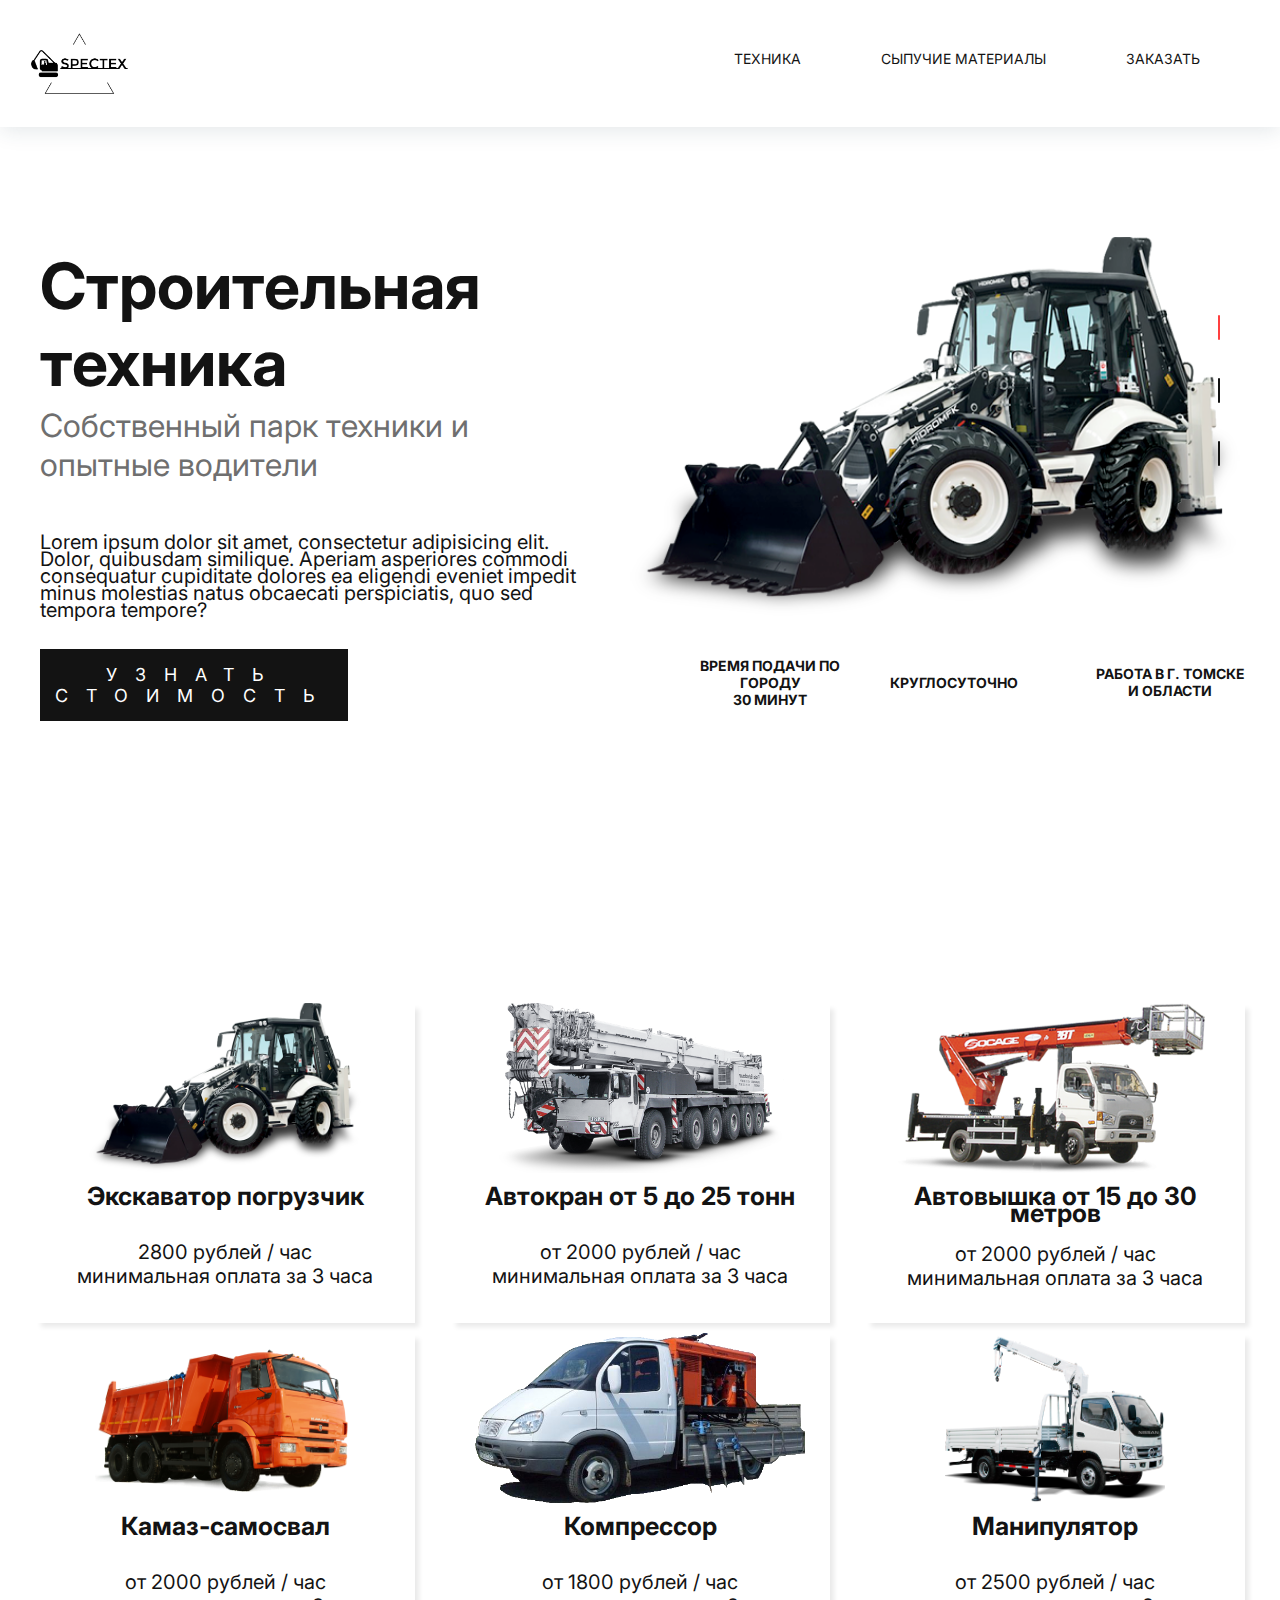
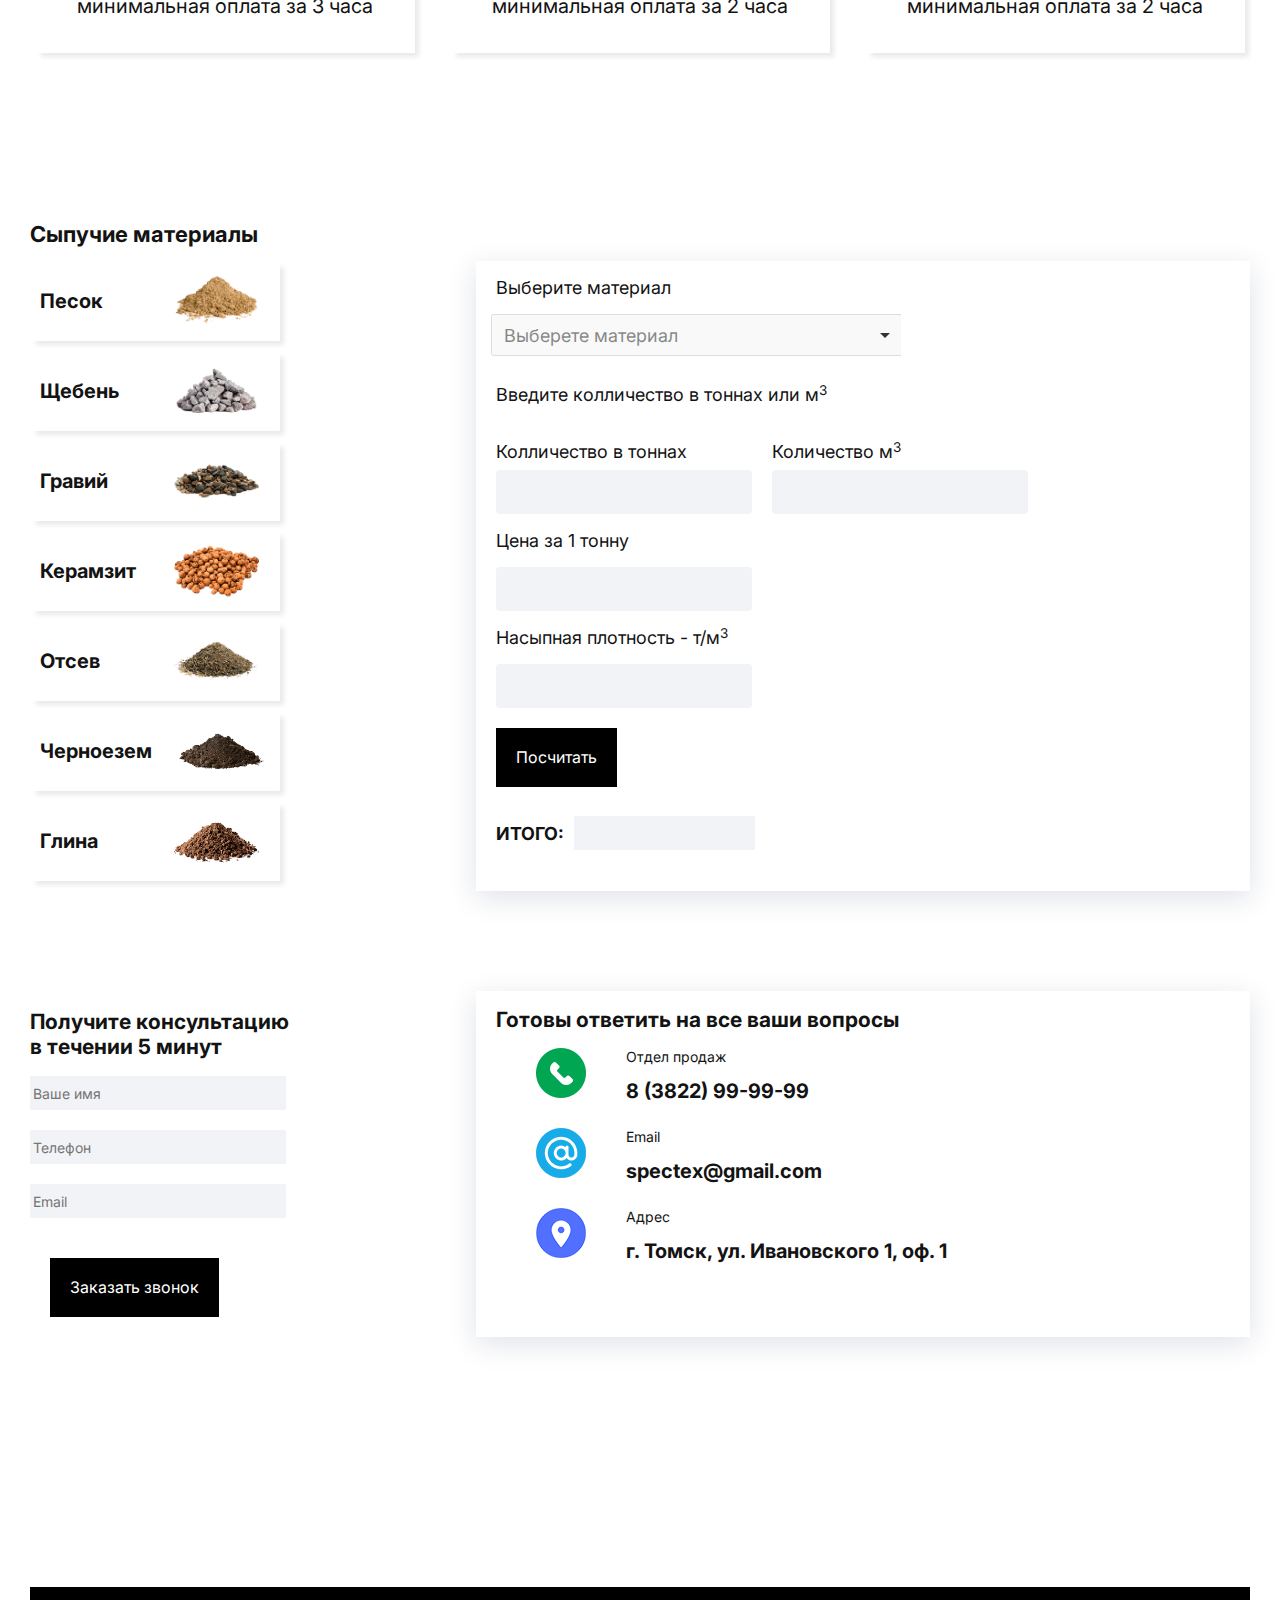
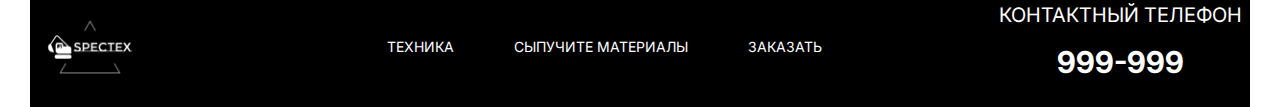
==== index.html @ 44b08c74 "commit" ====
<!doctype html>
<html lang="en">
<head>
    <meta charset="UTF-8">
    <meta name="viewport"
          content="width=device-width, user-scalable=no, initial-scale=1.0, maximum-scale=1.0, minimum-scale=1.0">
    <meta http-equiv="X-UA-Compatible" content="ie=edge">
    <link rel="stylesheet" href="css/normalize.css">
    <link rel="preconnect" href="https://fonts.googleapis.com">
    <link rel="preconnect" href="https://fonts.gstatic.com" crossorigin>
    <link href="https://fonts.googleapis.com/css2?family=Inter:wght@200;300;400;700&display=swap" rel="stylesheet">
    <link rel="stylesheet" href="css/slick.css">
    <link rel="stylesheet" href="css/choices.min.css">
    <link rel="stylesheet" href="css/style.css">
    <title>Document</title>
</head>
<body>
<div class="wrapper">


<header class="header open">
    <div class="container">
        <div class="header__inner">
            <a class="header__logo" href="#">
                    <img class="header__logo_top" src="img/logo-black-1.png">
            </a>
            <button class="header__burger-btn">
                <span></span><span></span><span></span>
            </button>
            <nav class="header__menu">
                <ul class="menu__list">
                    <li class="menu__item"><a class="menu__link" href="#machinery">Техника</a></li>
                    <li class="menu__item"><a class="menu__link" href="#materials">Сыпучие материалы</a></li>
                    <li class="menu__item"><a class="menu__link" href="#order">Заказать</a></li>
                </ul>
            </nav>
        </div>
    </div>
</header>

<section class="discription">
    <div class="container">
        <div class="discription__inner">
            <div class="discription__collum">
                <h1 class="discription__title">Строительная техника</h1>
                <h3 class="discription__subtitle">Собственный парк техники и опытные водители</h3>
                <div class="discription__text">Lorem ipsum dolor sit amet, consectetur adipisicing elit. Dolor, quibusdam similique. Aperiam asperiores commodi consequatur cupiditate dolores ea eligendi eveniet impedit
                    minus molestias natus obcaecati perspiciatis, quo sed tempora tempore?</div>
                <a class="discription__link" href="#machinery" >Узнать <br> стоимость</a>
            </div>
            <div class="discription__collum discription__colum-slider">
                <div class="discription__slider">
                    <img class="discription__slider__item" src="img/pogruzchik.png" alt="#" >
                    <img class="discription__slider__item" src="img/vbIshka.png" alt="#" >
                    <img class="discription__slider__item" src="img/kran.png" alt="#" >
                </div>
                <ul class="discription__list">
                    <li class="discription__list-item">
                        Время подачи по городу <br> 30 минут
                    </li>
                    <li class="discription__list-item">
                        Круглосуточно
                    </li>
                    <li class="discription__list-item">
                        Работа в г. Томске и области
                    </li>
                </ul>
            </div>
        </div>
    </div>
</section>

<section class="machinery" id="machinery">
    <div class="container">
        <div class="container__flexbox">
            <div class="machinery__inner">
                <div class="machinery__img-flexbox">
                    <img class="machinery__img" src="img/pogruzchik.png" alt="#">
                </div>
                <div class="machinery__list">
                    <div class="machinery__item">
                        <h4 class="machinery__item-title">
                            Экскаватор погрузчик
                        </h4>
                        <div class="machinery__item-flexbox">
                            <p class="machinery__item-text">
                                2800 рублей / час <br> минимальная оплата за 3 часа
                            </p>
                        </div>
                    </div>
                </div>
            </div>
            <div class="machinery__inner">
                <div class="machinery__img-flexbox">
                    <img class="machinery__img" src="img/kran.png" alt="#">
                </div>
                <div class="machinery__list">
                    <div class="machinery__item">
                        <h4 class="machinery__item-title">
                            Автокран от 5 до 25 тонн
                        </h4>
                        <div class="machinery__item-flexbox">
                            <p class="machinery__item-text">
                                от 2000 рублей / час <br> минимальная оплата за 3 часа
                            </p>
                        </div>
                    </div>
                </div>
            </div>
            <div class="machinery__inner">
                <div class="machinery__img-flexbox">
                    <img class="machinery__img" src="img/vbIshka.png" alt="#">
                </div>
                <div class="machinery__list">
                    <div class="machinery__item">
                        <h4 class="machinery__item-title">
                            Автовышка от 15 до 30 метров
                        </h4>
                            <p class="machinery__item-text">
                                от 2000 рублей / час <br> минимальная оплата за 3 часа
                            </p>
                    </div>
                </div>
            </div>
            <div class="machinery__inner">
                <div class="machinery__img-flexbox">
                    <img class="machinery__img" src="img/kamaz.png" alt="#">
                </div>
                <div class="machinery__list">
                    <div class="machinery__item">
                        <h4 class="machinery__item-title">
                            Камаз-самосвал
                        </h4>
                        <div class="machinery__item-flexbox">
                        <p class="machinery__item-text">
                            от 2000 рублей / час <br> минимальная оплата за 3 часа
                        </p>
                        </div>
                    </div>
                </div>
            </div>
            <div class="machinery__inner">
                <div class="machinery__img-flexbox">
                    <img class="machinery__img" src="img/kompressor1.png" alt="#">
                </div>
                <div class="machinery__list">
                    <div class="machinery__item">
                        <h4 class="machinery__item-title">
                            Компрессор
                        </h4>
                        <div class="machinery__item-flexbox">
                            <p class="machinery__item-text">
                                от 1800 рублей / час <br> минимальная оплата за 2 часа
                            </p>
                        </div>
                    </div>
                </div>
            </div>
            <div class="machinery__inner">
                <div class="machinery__img-flexbox">
                    <img class="machinery__img" src="img/manipulator.png" alt="#">
                </div>
                <div class="machinery__list">
                    <div class="machinery__item">
                        <h4 class="machinery__item-title">
                            Манипулятор
                        </h4>
                        <div class="machinery__item-flexbox">
                            <p class="machinery__item-text">
                                от 2500 рублей / час <br> минимальная оплата за 2 часа
                            </p>
                        </div>
                    </div>
                </div>
            </div>
        </div>
    </div>
</section>

<section class="materials" id="materials">
    <div class="container">
        <h2 class="materials__header">
            Сыпучие материалы
        </h2>
        <div class="materials__flexbox">
            <div class="materials__flexbox-left">
                <div class="materials__inner">
                    <h5 class="materials__title">
                        <span>Песок</span>
                    </h5>
                    <div class="materials__img-flexbox">
                        <img class="materials__img" src="img/pesok-min.png" alt="#">
                    </div>
                </div>
                <div class="materials__inner">
                    <h5 class="materials__title">
                        <span>Щебень</span>
                    </h5>
                    <div class="materials__img-flexbox">
                        <img class="materials__img" src="img/shheben-min.png" alt="#">
                    </div>
                </div>
                <div class="materials__inner">
                    <h5 class="materials__title">
                        <span>Гравий</span>
                    </h5>
                    <div class="materials__img-flexbox">
                        <img class="materials__img" src="img/gravij-min.png" alt="#">
                    </div>
                </div>
                <div class="materials__inner">
                    <h5 class="materials__title">
                        <span>Керамзит</span>
                    </h5>
                    <div class="materials__img-flexbox">
                        <img class="materials__img" src="img/keramzit-min.png" alt="#">
                    </div>
                </div>
                <div class="materials__inner">
                    <h5 class="materials__title">
                        <span>Отсев</span>
                    </h5>
                    <div class="materials__img-flexbox">
                        <img class="materials__img" src="img/otsev-min.png" alt="#">
                    </div>
                </div>
                <div class="materials__inner">
                    <h5 class="materials__title">
                        <span>Черноезем</span>
                    </h5>
                    <div class="materials__img-flexbox">
                        <img class="materials__img" src="img/plodorodnyij-grunt-(chernozem)-00-min.png" alt="#">
                    </div>
                </div>
                <div class="materials__inner">
                    <h5 class="materials__title">
                        <span>Глина</span>
                    </h5>
                    <div class="materials__img-flexbox">
                        <img class="materials__img" src="img/glina-stroitelnaya-00-min.png" alt="#">
                    </div>
                </div>
            </div>

            <div class="materials__flexbox-right">
                <form id="calculator" action="" method="get">
                    <div class="materials-name">
                        <p>Выберите материал</p>
                        <select class="select__default" name="material" id="material_id">
                            <option id="defaultOption" value="" disabled selected hidden >Выберете материал</option>
                            <optgroup label="Песок">
                                <option value="sand_1">Песок карьерный сухой строительный</option>
                                <option value="sand_2">Песок мытый строительный</option>
                                <option value="sand_3">Песок крупный речной строительный</option>
                            </optgroup>
                            <optgroup label="Щебень">
                                <option value="rubble_1">Щебень гравийный фр 5-20мм</option>
                                <option value="rubble_2">Щебень гравийный фр 20-40мм</option>
                                <option value="rubble_3">Щебень горных пород фр 5-20мм</option>
                                <option value="rubble_4">Щебень горных пород фр 20-40мм</option>
                                <option value="rubble_5">Щебень горных пород фр 40-70мм</option>
                                <option value="rubble_6">Щебень песчаник</option>
                            </optgroup>
                            <optgroup label="Песчано-гравийная смесь">
                                <option value="gravel_1">Песчано-гравийная смесь (ПГС, ГПС)</option>
                                <option value="gravel_2">Гравий</option>
                            </optgroup>
                            <optgroup label="Керамзит">
                                <option value="expanded_clay_1">Керамзит фр 5-10мм</option>
                                <option value="expanded_clay_2">Керамзит фр 10-20мм</option>
                                <option value="expanded_clay_3">Керамзит фр 20-40мм</option>
                            </optgroup>
                            <optgroup label="Отсев">
                                <option value="screening_gravel_1">Отсев гравийный</option>
                                <option value="screening_gravel_2">Отсев дробления горных пород</option>
                            </optgroup>
                            <optgroup label="Черноезем">
                                <option value="black_soil_1">Чернозем</option>
                                <option value="black_soil_2">Чернозем просеяный фр 0-10мм</option>
                                <option value="black_soil_3">Чернозем просеяный фр 0-20мм</option>
                            </optgroup>
                            <optgroup label="Глина">
                                <option value="clay">Глина</option>
                            </optgroup>
                        </select>
                    </div>
                    <div class="quantity">
                        <p>Введите колличество в тоннах или м<sup>3</sup></p>
                        <div class="measurement_method">
                            <div>
                                <p>Колличество в тоннах</p>
                                <input class="quantity-value" id="tons" step="0.01" type="number" oninput="volumeChange()">
                            </div>
                            <div>
                                <p>Количество м<sup>3</sup></p>
                                <input class="quantity-value" id="value" step="0.01" type="number" oninput="tonsChange()">
                            </div>
                        </div>
                    </div>
                    <div class="characteristic">
                        <p>Цена за 1 тонну</p>
                        <input class="prise" id="prises" type="number" disabled>
                        <p>Насыпная плотность - т/м<sup>3</sup></p>
                        <input class="density" id="density" type="number" disabled>
                    </div>

                    <button class="js-btn-result" type="submit">Посчитать</button>
                    <div class="output">
                        <p>Итого:</p>
                        <input class="js-output" type="number" disabled>
                    </div>
                </form>
            </div>
        </div>
    </div>
</section>

<section class="order" id="order">
    <div class="container">
        <div class="materials__flexbox">
            <div class="materials__flexbox-left">
                <h2>Получите консультацию <br> в течении 5 минут</h2>
                <form onsubmit="return false">
                    <div class="form-item">
                        <input class="form-item-input" type="text" name="name" placeholder="Ваше имя" required>
                    </div>
                    <div class="form-item">
                        <input class="form-item-input" type="text" name="phone" placeholder="Телефон" required>
                    </div>
                    <div class="form-item">
                        <input class="form-item-input" type="text" name="email" placeholder="Email" required>
                    </div>
                    <button class="send__btn">Заказать звонок</button>
                </form>
            </div>
            <div class="materials__flexbox-right">
                <div class="content">
                    <h2 class="materials__flexbox-header">Готовы ответить на все ваши вопросы</h2>
                    <ul>
                        <li>
                            <img src="img/contacts-1.png" alt="#">
                            <div class="text">
                                <span>Отдел продаж</span>
                                <p>
                                    <a class="phone" href="#">8 (3822) 99-99-99</a>
                                </p>
                            </div>
                        </li>
                        <li>
                            <img src="img/contacts-2.png" alt="#">
                            <div class="text">
                                <span>Email</span>
                                <p>
                                    <a class="email" href="#">spectex@gmail.com</a>
                                </p>
                            </div>
                        </li>
                        <li>
                            <img src="img/contacts-3.png" alt="#">
                            <div class="text">
                                <span>Адрес</span>
                                <p>
                                    <a class="addres" href="#">г. Томск, ул. Ивановского 1, оф. 1</a>
                                </p>
                            </div>
                        </li>
                    </ul>
                </div>
            </div>
        </div>

    </div>
</section>

<footer class="footer">
    <div class="container">
        <div class="footer__inner">
            <img class="footer__img" src="img/logo-color.png">
            <nav class="footer__menu">
                <a class="footer__menu-item" href="#">Техника</a>
                <a class="footer__menu-item" href="#">Сыпучите материалы</a>
                <a class="footer__menu-item" href="#">Заказать</a>
            </nav>
            <div class="footer__phone">
                <p>Контактный телефон</p>
                <p class="footer__phone-number">999-999</p>
            </div>
        </div>
    </div>
</footer>

<script src="https://ajax.googleapis.com/ajax/libs/jquery/3.6.4/jquery.min.js"></script>
<script src="js/slick.min.js"></script>
<script src="js/choices.min.js"></script>
<script src="js/select-costomer.js"></script>
<script src="js/main.js"></script>
<script src="js/calculator.js"></script>
<script src="js/sendForm.js"></script>
<script src="https://smtpjs.com/v3/smtp.js"></script>

</div>
</body>
</html>
---- css/choices.min.css ----
.choices{position:relative;overflow:hidden;margin-bottom:24px;font-size:16px}.choices:focus{outline:0}.choices:last-child{margin-bottom:0}.choices.is-open{overflow:visible}.choices.is-disabled .choices__inner,.choices.is-disabled .choices__input{background-color:#eaeaea;cursor:not-allowed;-webkit-user-select:none;user-select:none}.choices.is-disabled .choices__item{cursor:not-allowed}.choices [hidden]{display:none!important}.choices[data-type*=select-one]{cursor:pointer}.choices[data-type*=select-one] .choices__inner{padding-bottom:7.5px}.choices[data-type*=select-one] .choices__input{display:block;width:100%;padding:10px;border-bottom:1px solid #ddd;background-color:#fff;margin:0}.choices[data-type*=select-one] .choices__button{background-image:url([data-uri]);padding:0;background-size:8px;position:absolute;top:50%;right:0;margin-top:-10px;margin-right:25px;height:20px;width:20px;border-radius:10em;opacity:.25}.choices[data-type*=select-one] .choices__button:focus,.choices[data-type*=select-one] .choices__button:hover{opacity:1}.choices[data-type*=select-one] .choices__button:focus{box-shadow:0 0 0 2px #00bcd4}.choices[data-type*=select-one] .choices__item[data-value=""] .choices__button{display:none}.choices[data-type*=select-one]::after{content:"";height:0;width:0;border-style:solid;border-color:#333 transparent transparent;border-width:5px;position:absolute;right:11.5px;top:50%;margin-top:-2.5px;pointer-events:none}.choices[data-type*=select-one].is-open::after{border-color:transparent transparent #333;margin-top:-7.5px}.choices[data-type*=select-one][dir=rtl]::after{left:11.5px;right:auto}.choices[data-type*=select-one][dir=rtl] .choices__button{right:auto;left:0;margin-left:25px;margin-right:0}.choices[data-type*=select-multiple] .choices__inner,.choices[data-type*=text] .choices__inner{cursor:text}.choices[data-type*=select-multiple] .choices__button,.choices[data-type*=text] .choices__button{position:relative;display:inline-block;margin:0-4px 0 8px;padding-left:16px;border-left:1px solid #008fa1;background-image:url([data-uri]);background-size:8px;width:8px;line-height:1;opacity:.75;border-radius:0}.choices[data-type*=select-multiple] .choices__button:focus,.choices[data-type*=select-multiple] .choices__button:hover,.choices[data-type*=text] .choices__button:focus,.choices[data-type*=text] .choices__button:hover{opacity:1}.choices__inner{display:inline-block;vertical-align:top;width:100%;background-color:#f9f9f9;padding:7.5px 7.5px 3.75px;border:1px solid #ddd;border-radius:2.5px;font-size:14px;min-height:44px;overflow:hidden}.is-focused .choices__inner,.is-open .choices__inner{border-color:#b7b7b7}.is-open .choices__inner{border-radius:2.5px 2.5px 0 0}.is-flipped.is-open .choices__inner{border-radius:0 0 2.5px 2.5px}.choices__list{margin:0;padding-left:0;list-style:none}.choices__list--single{display:inline-block;padding:4px 16px 4px 4px;width:100%}[dir=rtl] .choices__list--single{padding-right:4px;padding-left:16px}.choices__list--single .choices__item{width:100%}.choices__list--multiple{display:inline}.choices__list--multiple .choices__item{display:inline-block;vertical-align:middle;border-radius:20px;padding:4px 10px;font-size:12px;font-weight:500;margin-right:3.75px;margin-bottom:3.75px;background-color:#00bcd4;border:1px solid #00a5bb;color:#fff;word-break:break-all;box-sizing:border-box}.choices__list--multiple .choices__item[data-deletable]{padding-right:5px}[dir=rtl] .choices__list--multiple .choices__item{margin-right:0;margin-left:3.75px}.choices__list--multiple .choices__item.is-highlighted{background-color:#00a5bb;border:1px solid #008fa1}.is-disabled .choices__list--multiple .choices__item{background-color:#aaa;border:1px solid #919191}.choices__list--dropdown,.choices__list[aria-expanded]{visibility:hidden;z-index:1;position:absolute;width:100%;background-color:#fff;border:1px solid #ddd;top:100%;margin-top:-1px;border-bottom-left-radius:2.5px;border-bottom-right-radius:2.5px;overflow:hidden;word-break:break-all;will-change:visibility}.is-active.choices__list--dropdown,.is-active.choices__list[aria-expanded]{visibility:visible}.is-open .choices__list--dropdown,.is-open .choices__list[aria-expanded]{border-color:#b7b7b7}.is-flipped .choices__list--dropdown,.is-flipped .choices__list[aria-expanded]{top:auto;bottom:100%;margin-top:0;margin-bottom:-1px;border-radius:.25rem .25rem 0 0}.choices__list--dropdown .choices__list,.choices__list[aria-expanded] .choices__list{position:relative;max-height:300px;overflow:auto;-webkit-overflow-scrolling:touch;will-change:scroll-position}.choices__list--dropdown .choices__item,.choices__list[aria-expanded] .choices__item{position:relative;padding:10px;font-size:14px}[dir=rtl] .choices__list--dropdown .choices__item,[dir=rtl] .choices__list[aria-expanded] .choices__item{text-align:right}@media (min-width:640px){.choices__list--dropdown .choices__item--selectable,.choices__list[aria-expanded] .choices__item--selectable{padding-right:100px}.choices__list--dropdown .choices__item--selectable::after,.choices__list[aria-expanded] .choices__item--selectable::after{content:attr(data-select-text);font-size:12px;opacity:0;position:absolute;right:10px;top:50%;transform:translateY(-50%)}[dir=rtl] .choices__list--dropdown .choices__item--selectable,[dir=rtl] .choices__list[aria-expanded] .choices__item--selectable{text-align:right;padding-left:100px;padding-right:10px}[dir=rtl] .choices__list--dropdown .choices__item--selectable::after,[dir=rtl] .choices__list[aria-expanded] .choices__item--selectable::after{right:auto;left:10px}}.choices__list--dropdown .choices__item--selectable.is-highlighted,.choices__list[aria-expanded] .choices__item--selectable.is-highlighted{background-color:#f2f2f2}.choices__list--dropdown .choices__item--selectable.is-highlighted::after,.choices__list[aria-expanded] .choices__item--selectable.is-highlighted::after{opacity:.5}.choices__item{cursor:default}.choices__item--selectable{cursor:pointer}.choices__item--disabled{cursor:not-allowed;-webkit-user-select:none;user-select:none;opacity:.5}.choices__heading{font-weight:600;font-size:12px;padding:10px;border-bottom:1px solid #f7f7f7;color:gray}.choices__button{text-indent:-9999px;-webkit-appearance:none;appearance:none;border:0;background-color:transparent;background-repeat:no-repeat;background-position:center;cursor:pointer}.choices__button:focus,.choices__input:focus{outline:0}.choices__input{display:inline-block;vertical-align:baseline;background-color:#f9f9f9;font-size:14px;margin-bottom:5px;border:0;border-radius:0;max-width:100%;padding:4px 0 4px 2px}.choices__input::-webkit-search-cancel-button,.choices__input::-webkit-search-decoration,.choices__input::-webkit-search-results-button,.choices__input::-webkit-search-results-decoration{display:none}.choices__input::-ms-clear,.choices__input::-ms-reveal{display:none;width:0;height:0}[dir=rtl] .choices__input{padding-right:2px;padding-left:0}.choices__placeholder{opacity:.5}
---- css/style.css ----
html {
    height: 100%;
    scroll-behavior: smooth;
}

ul {
    margin: 0;
    list-style: none;
}

li {
    padding-left: 0;
}

a {
    text-decoration: none;
    color: inherit;
}

body {
    height: 100%;
    font-family: 'Inter', sans-serif;
    font-weight: 400;
    font-size: 14px;
    line-height: 17px;
    color: #131313;
}

/*.wrapper {*/
/*    min-height: 100%;*/
/*    display: flex;*/
/*    flex-direction: column;*/
/*}*/
.wrapper {
    overflow: hidden;
    width: 100%;
    position: relative;
}
.container {
    width: 100%;
    max-width: 1220px;
    padding: 0 10px;
    margin: 0 auto;
}

.header {
    display: flex;
    width: 100%;
    position: sticky;
    top: 0;
    background-color: white;
    z-index: 3;
    box-shadow: 0px 4px 21px -1px rgba(34, 60, 80, 0.13);;
}

.header__inner {
    display: flex;
    max-width: 1220px;
    align-items: center;
    justify-content: space-between;
}

.header__logo_top {
    display: block;
    left: 0;
    width: 100px;
}

.header__burger-btn {
    position: relative;
    min-width: 40px;
    min-height: 40px;
    display: none;
    background-color: black;
    border: none;
    outline: none;
    z-index: 2;
    cursor: pointer;
}

.header__burger-btn span {
    display: block;
    position: absolute;
    width: 30px;
    height: 3px;
    left: 4px;
    background-color: white;
    transition: background-color .5s, opacity .25s, transform .5s;
    will-change: transform;
}

.header__burger-btn span:nth-child(1) {
    transform: translateY(-10px);
}

.header__burger-btn span:nth-child(2) {}

.header__burger-btn span:nth-child(3) {
    transform: translateY(10px);
}

/*Крестик*/

.header.open .header__burger-btn span:nth-child(1) {
    transform: translateY(0) rotate(45deg);
}

.header.open .header__burger-btn span:nth-child(2) {
    opacity: 0;
}

.header.open .header__burger-btn span:nth-child(3) {
    transform: translateY(0) rotate(-45deg);
}

/*.header__menu {*/
/*    display: flex;*/
/*    text-align: end;*/
/*}*/

.menu__list {
    display: flex;
    margin: 0 auto;
    padding: 10px;
    align-items: center;
    list-style-type: none;

}

.menu__item + .menu__item {
    padding: 0;
}

.menu__link {
    text-transform: uppercase;
    padding: 20px 20px;
    transition: all .3s;
}

.menu__link:hover {
    background-color: #131313;
    color: white;
}

.machinery,
.discription,
.order {
    padding: 100px 0 150px;
}

.footer {
    padding-top: 100px;
}

.discription__inner {
    display: flex;
    justify-content: space-between;
    padding: 10px;

}

.discription__colum-slider {
    flex-basis: 630px;
    margin-left: 30px;
    max-width: 610px;
}

.discription__title {
    display: flex;
    line-height: 77px;
    font-weight: 700;
    font-size: 64px;

    margin: 10px 0 5px;
}

.discription__subtitle {
    margin: 0 0 50px;
    font-weight: 400;
    font-size: 32px;
    line-height: 39px;
    color: #6f6f6f;
}
.discription__text {
    display: block;
    justify-content: space-between;
    font-size: 20px;
    width: inherit;
    /*max-width: 550px;*/
    margin: 0;
}

.discription__link {
    display: inline-block;
    margin-top: 30px;
    background-color: #131313;
    color: white;
    padding: 15px 15px;
    text-transform: uppercase;
    font-size: 18px;
    line-height: 21px;
    letter-spacing: 1em;
    text-align: center;
}

.discription__link a {
    display: inline-block;
    margin-left: 50px;
}

.discription__slider .slick-dots {
    right: 0;
    top: 50px;
}

.slick-dots {
    position: absolute;
}

.slick-dots + li {
    padding-top: 10px;
}

.slick-dots button {
    margin-top: 8px;
    font-size: 0;
    padding: 0;
    border: none;
    background-color: #131313;
    width: 2px;
    height: 25px;
    border-radius: 7px;
    cursor: pointer;
    transition: all 2s;
}

.slick-dots button:hover,
.slick-active button {
    background-color: #ff4040;
}

.discription__list {
    margin-top: 25px;
    display: flex;
    justify-content: space-around;
}

.discription__list-item {
    margin-top: 15px;
    font-weight: 700;
    text-transform: uppercase;
    min-width: 160px;
    text-align: center;
}

.container__flexbox {
    display: flex;
    flex-wrap: wrap;
    justify-content: space-between;
    align-items: center;
}

.machinery__inner {
    margin: 5px;
    display: block;
    width: 380px;
    height: 320px;
    justify-content: center;
    align-items: center;
    box-shadow: 5px 5px 5px -1px #EAEAEA;
}

.machinery__img-flexbox {
    display: flex;
    justify-content: center;
}

.machinery__img {
    justify-content: space-between;
    max-height: 170px;
    align-items: center;
}

.machinery__item-title {
    margin: 15px;
    width: inherit;
    justify-content: center;
    font-weight: 700;
    font-size: 25px;
    text-align: center;
}

.machinery__item-flexbox {
    display: flex;
    justify-content: center;
    align-items: flex-end;
}

.machinery__item-text {
    width: inherit;
    text-align: center;
    justify-content: center;
    font-size: 20px;
    font-weight: 400;
    line-height: 1.2;
}

.materials__header {
    font-size: 22px;
    font-weight: 700;
}

.materials__flexbox {
    display: flex;
    justify-content: space-between;
}

.materials__flexbox-left {
    display: flex;
    width: 500px;
    flex-wrap: nowrap;
    flex-direction: column;
}

.materials__flexbox-left h2 {
    line-height: 25px;
}

.materials__inner {
    display: flex;
    height: 80px;
    width: 250px;
    margin-bottom: 10px;
    justify-content: start;
    align-items: center;
    box-shadow: 5px 5px 5px -1px #EAEAEA;
}

.materials__title {
    display: flex;
    font-size: 20px;
    text-align: center;
    padding: 10px;
    width: 80%;
}

.materials__img-flexbox {
    display: flex;
    width: inherit;
    justify-content: center;
}

.materials__img {
    display: flex;
    max-width: 85px;
    justify-content: space-between;
}

.materials__flexbox-right {
    display: flex;
    flex-basis: 930px;
    margin-left: 30px;
    max-width: 910px;
    box-shadow: 0 7px 27px 0 rgba(12, 33, 76, 0.13);
}

.materials__flexbox-right p {
    margin-left: 20px;
    font-size: 18px;
}

.choices {
    margin-left: 15px;
    width: 410px;
}

.choices__inner {
    margin: 0 auto;
    text-align: start;
    font-size: 18px;
    width: 400px;
    min-height: auto;
}

.choices__heading {
    font-size: 18px;
    font-weight: 700;
}

.measurement_method {
    display: flex;
}

.quantity p {
    margin-top: 30px;
    margin-bottom: 10px;
}

.js-output {
    color: black;
    width: 175px;
    height: 30px;
    margin-left: 10px;
    text-align: center;
    align-items: center;
    justify-content: space-between;
    font-size: 25px;
    font-weight: 700;
    border: 1px solid #f2f3f6;
    background-color: #f2f3f6;
}

.characteristic {
    display: block;
}

.density,
.prise,
.quantity-value {
    margin-left: 20px;
    border: 1px solid #f2f3f6;
    border-radius: 3px;
    width: 250px;
    height: 40px;
    font-size: 18px;
    background-color: #f2f3f6;
}

.input__field {
    display: block;
    width: 300px;
    border: 1px solid black;
    padding: 20px 20px;
    margin-bottom: 5px;
    font-size: 20px;
}

.js-btn-result,
.send__btn {
    margin: 20px;
    border: none;
    padding: 20px 20px;
    background-color: black;
    color: white;
    font-size: 16px;
    cursor: pointer;
    transition: background-color .2s;
}

.output {
    display: flex;
    margin-bottom: 20px;
    text-transform: uppercase;
    font-size: 18px;
    font-weight: 700;
    align-items: center;
}

.form-item-input {
    width: 250px;
    height: 30px;
    margin-bottom: 20px;
    border-radius: 1px;
    border: 1px solid #f2f3f6;
    background-color: #f2f3f6;
}

li {
    display: flex;
    margin: 20px 20px 30px;
    align-items: center;
}

.content h2 {
    margin-top: 20px;
    margin-left: 20px;
}

.content span {
    margin-left: 40px;
}

.phone,
.email,
.addres {
    display: block;
    margin-left: 20px;
    font-size: 20px;
    font-weight: 700;
}

.text {
    display: inline;
    height: 50px;
    align-items: center;
}

.footer__inner {
    display: flex;
    height: 120px;
    background-color: black;
    justify-content: space-between;
    color: white;
    text-transform: uppercase;
}

.footer__menu {
    display: flex;
    width: 700px;
    justify-content: center;
    align-items: center;
}

.footer__img {
    width: 120px;
}

.footer__menu-item {
    justify-content: center;
    margin-left: 60px;
    color: white;
}

.footer__phone {
    margin-right: 8px;
    text-align: center;
    font-size: 20px;
    align-items: center;
}

.footer__phone-number {
    font-weight: bold;
    font-size: 30px;
}

.input__field._error {
    box-shadow: 0 0 15px red;
}

@media (max-width: 1220px) {
    .discription__inner {
        padding: calc(10px + (50 - 10) * ((100vw - 320px) / (1220 - 320)));
    }
    .discription__title {
        font-size: calc(25px + (64 - 10) * ((100vw - 320px) / (1220 - 320)));
    }
    .discription__subtitle {
        font-size: calc(20px + (32 - 20) * ((100vw - 320px) / (1220 - 320)));
    }
    .discription__text {
        margin: 5px;
        font-size: calc(14px + (20 - 10) * ((100vw - 320px) / (1220 - 320)));
        width: 300px;
    }
    .discription__link {
        justify-content: center;
        font-size: 14px;
    }
    .machinery__item-title {
        line-height: 25px;
    }
    .machinery__item-text {
        font-size: calc(18px + (32 - 20) * ((100vw - 320px) / (1220 - 320)));
    }
    .machinery__img {
        max-width: 300px;
    }
}

@media (max-width: 750px) {
    .header__menu {
        position: absolute;
        right: -370px;
        top: 0;
        width: 280px;
        background-color: black;
        visibility: hidden;
        align-items: start;
        text-align: left;
    }
    .menu__item {
        margin-left: 0;
    }
    .menu__list {
        display: block;

    }
    .menu__item .menu__link {
        display: block;
        padding: 0;
        text-align: left;
        color: white;
        font-size: 14px;
        font-weight: 300;
        line-height: 25px;
    }
    .header__burger-btn {
        display: block;
        justify-items: right;
        margin-left: 50%;
    }

    .header.open .header__menu {
        transform: translateX(-100%);
        visibility: visible;
    }
}
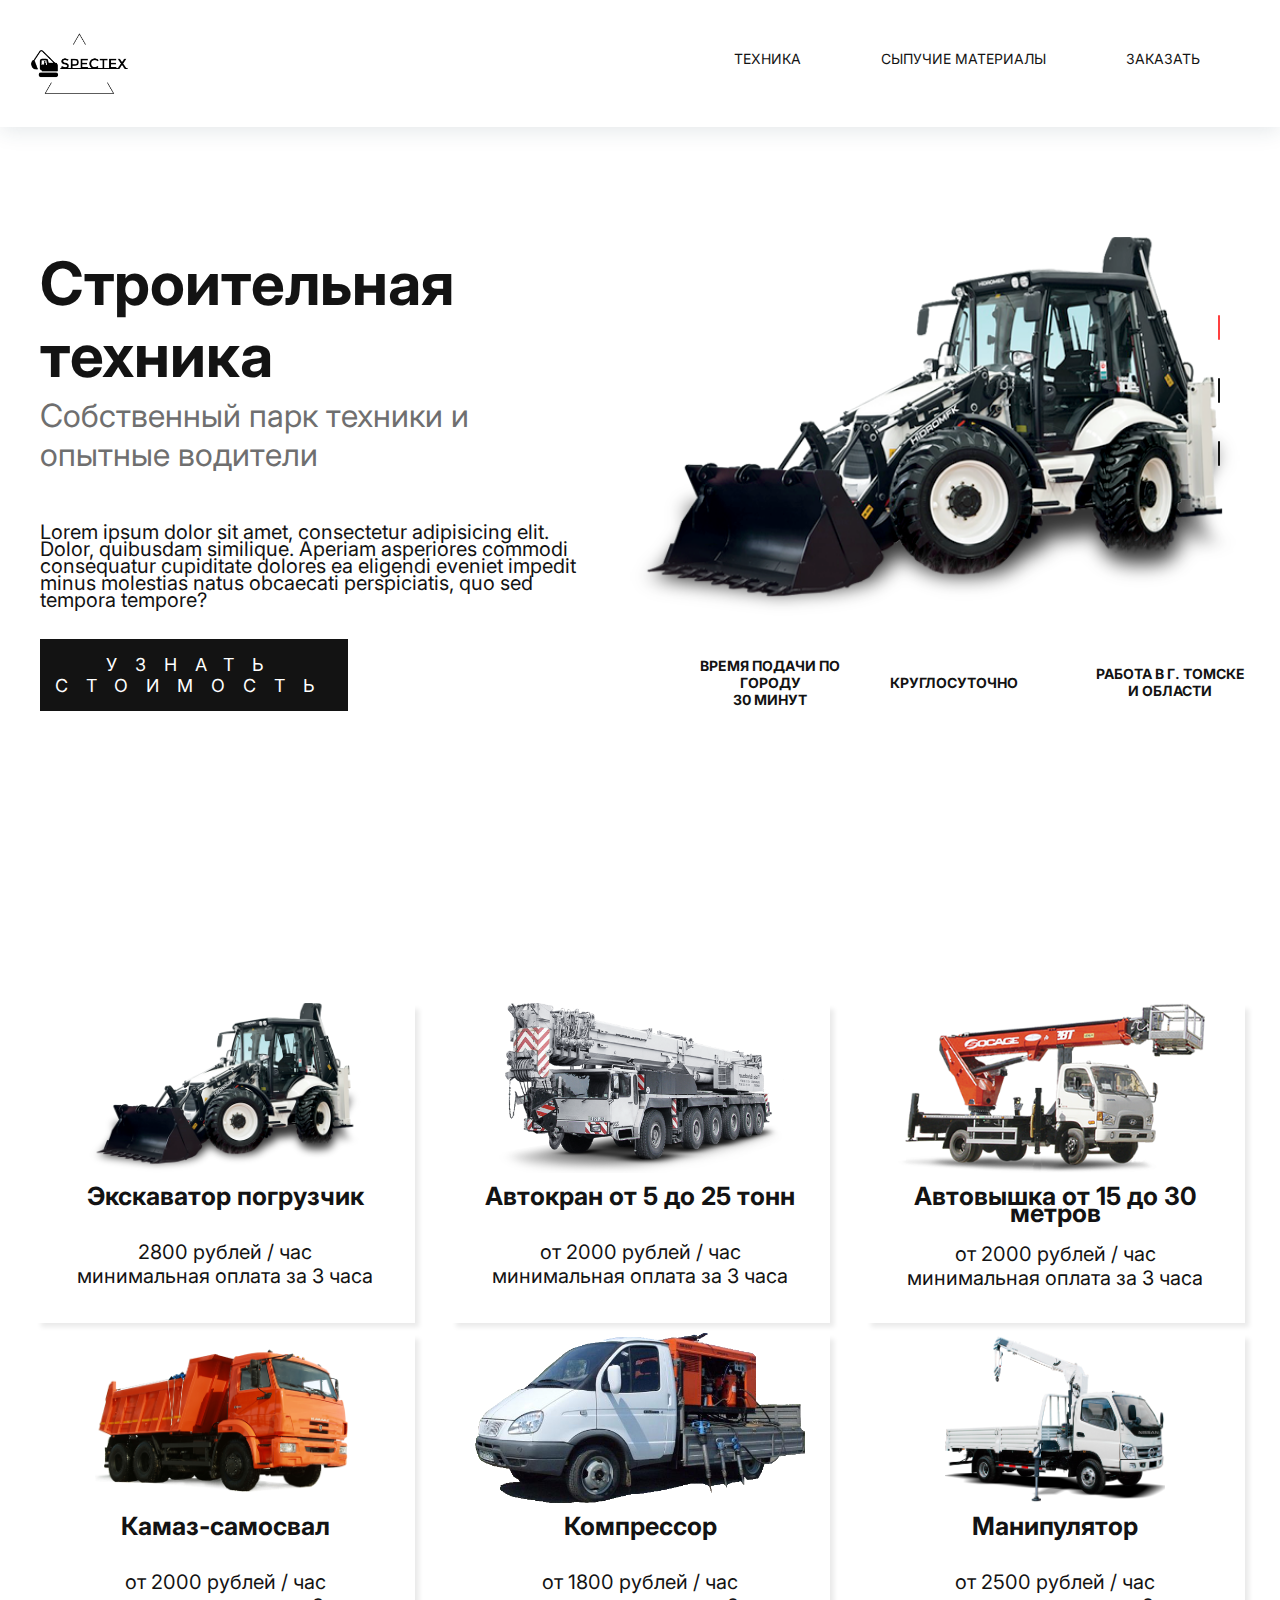
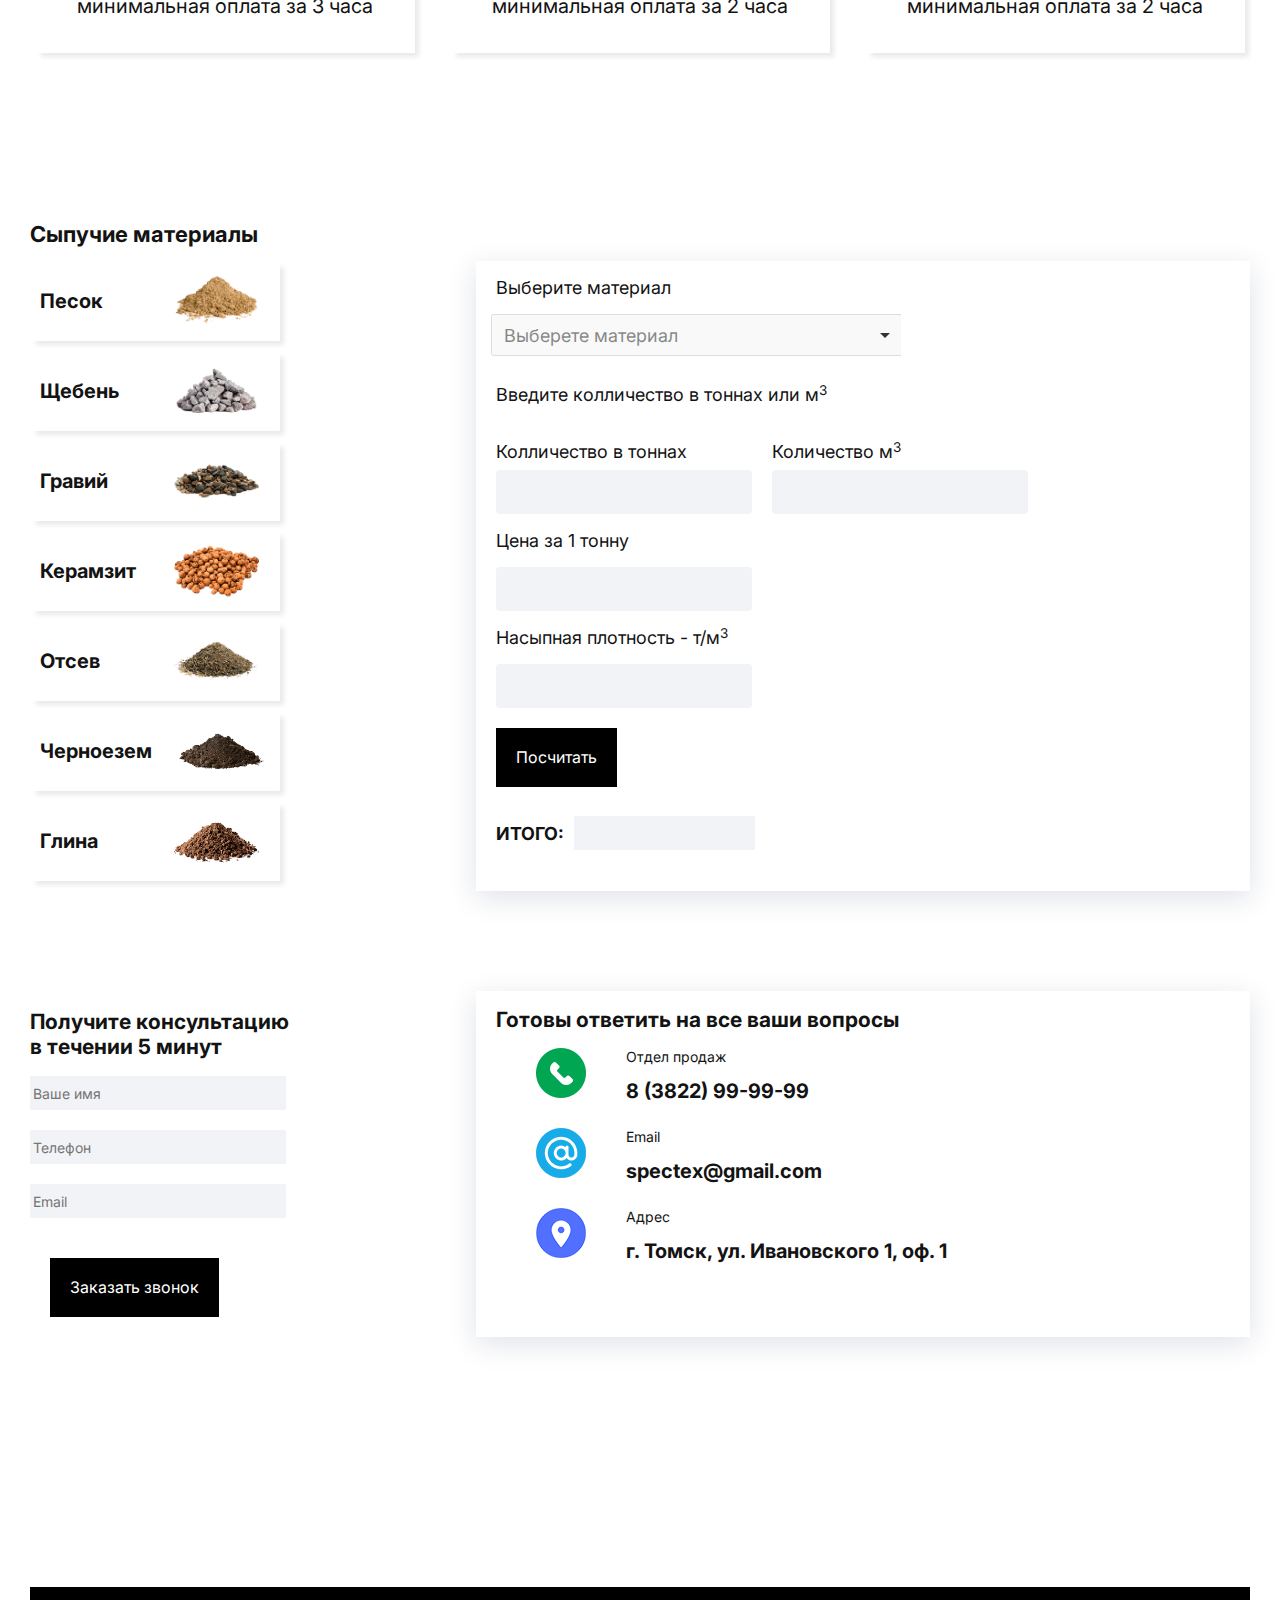
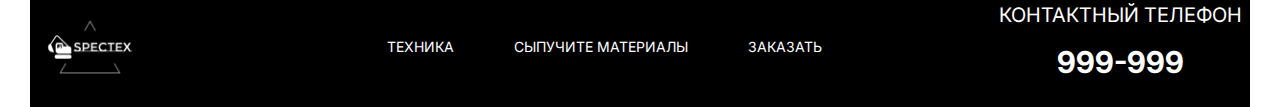
==== commit 27ed1575: "changed calculator" ====
--- a/index.html
+++ b/index.html
@@ -22,12 +22,12 @@
     <div class="container">
         <div class="header__inner">
             <a class="header__logo" href="#">
-                    <img class="header__logo_top" src="img/logo-black-1.png">
+                    <img class="header__logo_top" src="img/logo-black-1.png" alt="#">
             </a>
-            <button class="header__burger-btn">
+            <button class="header__burger-btn" id="burger">
                 <span></span><span></span><span></span>
             </button>
-            <nav class="header__menu">
+            <nav class="header__menu" id="header__menu">
                 <ul class="menu__list">
                     <li class="menu__item"><a class="menu__link" href="#machinery">Техника</a></li>
                     <li class="menu__item"><a class="menu__link" href="#materials">Сыпучие материалы</a></li>
@@ -243,7 +243,7 @@
             </div>
 
             <div class="materials__flexbox-right">
-                <form id="calculator" action="" method="get">
+                <form class="calculator" id="calculator" action="" method="get">
                     <div class="materials-name">
                         <p>Выберите материал</p>
                         <select class="select__default" name="material" id="material_id">
@@ -285,7 +285,7 @@
                         </select>
                     </div>
                     <div class="quantity">
-                        <p>Введите колличество в тоннах или м<sup>3</sup></p>
+                        <p class="quantity__title">Введите колличество в тоннах или м<sup>3</sup></p>
                         <div class="measurement_method">
                             <div>
                                 <p>Колличество в тоннах</p>
@@ -389,8 +389,9 @@
     </div>
 </footer>
 
-<script src="https://ajax.googleapis.com/ajax/libs/jquery/3.6.4/jquery.min.js"></script>
-<script src="js/slick.min.js"></script>
+    <script src="js/index.js"></script>
+    <script src="https://ajax.googleapis.com/ajax/libs/jquery/3.6.4/jquery.min.js"></script>
+    <script src="js/slick.min.js"></script>
 <script src="js/choices.min.js"></script>
 <script src="js/select-costomer.js"></script>
 <script src="js/main.js"></script>
--- a/css/style.css
+++ b/css/style.css
@@ -1,5 +1,6 @@
 html {
     height: 100%;
+    background-color: #fff;
     scroll-behavior: smooth;
 }
 
@@ -50,7 +51,7 @@
     top: 0;
     background-color: white;
     z-index: 3;
-    box-shadow: 0px 4px 21px -1px rgba(34, 60, 80, 0.13);;
+    box-shadow: 0 4px 21px -1px rgba(34, 60, 80, 0.13);;
 }
 
 .header__inner {
@@ -113,18 +114,12 @@
     transform: translateY(0) rotate(-45deg);
 }
 
-/*.header__menu {*/
-/*    display: flex;*/
-/*    text-align: end;*/
-/*}*/
-
 .menu__list {
     display: flex;
     margin: 0 auto;
     padding: 10px;
     align-items: center;
     list-style-type: none;
-
 }
 
 .menu__item + .menu__item {
@@ -156,7 +151,6 @@
     display: flex;
     justify-content: space-between;
     padding: 10px;
-
 }
 
 .discription__colum-slider {
@@ -167,10 +161,9 @@
 
 .discription__title {
     display: flex;
-    line-height: 77px;
-    font-weight: 700;
-    font-size: 64px;
-
+    line-height: 72px;
+    font-weight: 700;
+    font-size: 60px;
     margin: 10px 0 5px;
 }
 
@@ -186,13 +179,13 @@
     justify-content: space-between;
     font-size: 20px;
     width: inherit;
-    /*max-width: 550px;*/
     margin: 0;
 }
 
 .discription__link {
     display: inline-block;
     margin-top: 30px;
+    margin-right: 15px;
     background-color: #131313;
     color: white;
     padding: 15px 15px;
@@ -581,6 +574,9 @@
     .menu__item {
         margin-left: 0;
     }
+    .menu__item:not(:last-child) {
+        margin-right: 0;
+    }
     .menu__list {
         display: block;
 
@@ -604,5 +600,81 @@
         transform: translateX(-100%);
         visibility: visible;
     }
-}
-
+
+    .discription {
+        padding: 10px;
+    }
+
+    .machinery {
+        padding: 10px;
+    }
+
+
+
+
+
+
+
+
+
+
+    .materials__flexbox {
+        display: flex;
+        padding: 0;
+    }
+    .materials__flexbox-left {
+        display: none;
+    }
+
+
+    .materials__flexbox-right {
+        display: flex;
+        flex-wrap: wrap;
+        margin: 0;
+        flex-direction: row;
+        min-width: auto;
+        height: auto;
+    }
+    .calculator {
+        display: flex;
+        flex-wrap: nowrap;
+        flex-direction: column;
+        margin: 0;
+    }
+
+    .choices {
+        width: 290px;
+    }
+
+    .choices__inner {
+        min-width: 290px;
+    }
+    .quantity {
+        position: relative;
+        display: flex;
+        flex-direction: column;
+    }
+    select {
+        width: calc(100% - 20px);
+        margin: 0 20px;
+    }
+    .quantity__title {
+        margin: 0;
+    }
+    .measurement_method {
+        display: block;
+        max-width: 100%;
+        margin: 0;
+        padding-bottom: 40px;
+    }
+    .quantity-value {
+        padding-bottom: 20px;
+    }
+
+    input {
+        width: 80% !important;
+    }
+
+}
+
+
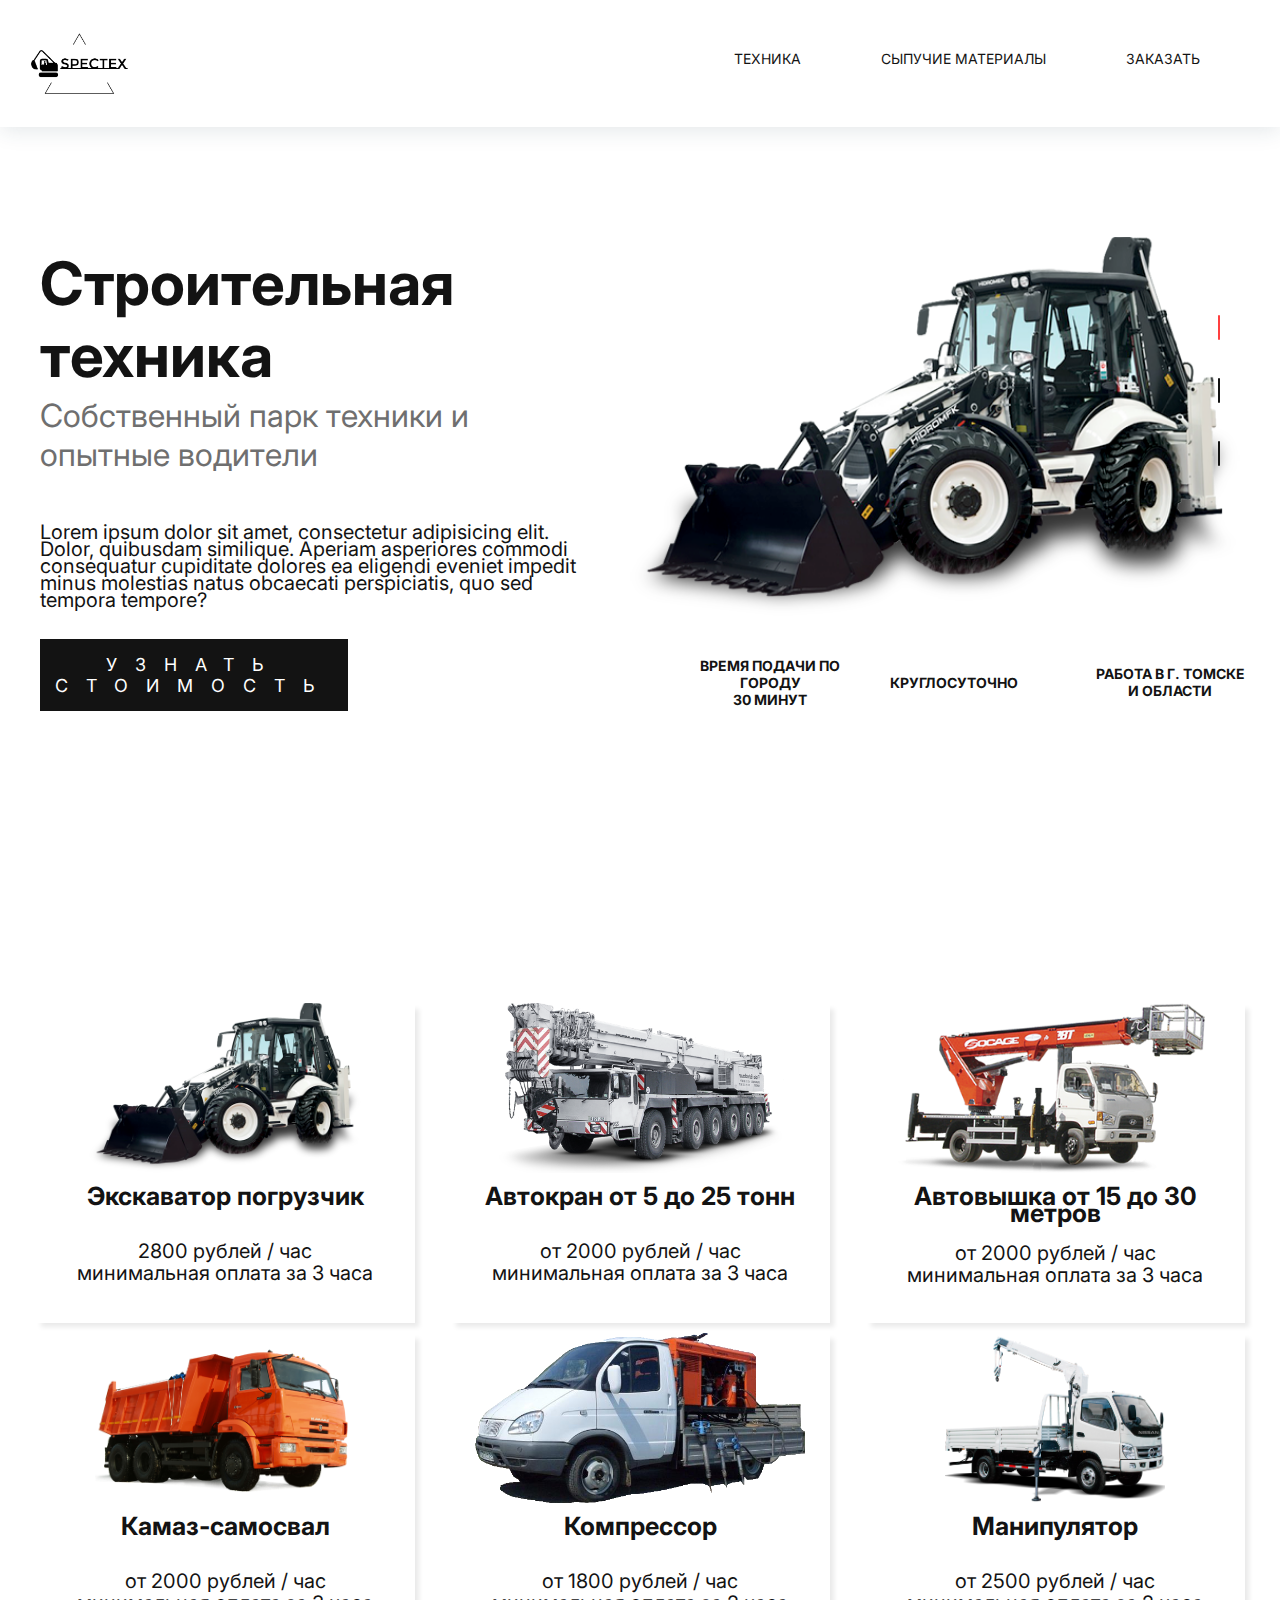
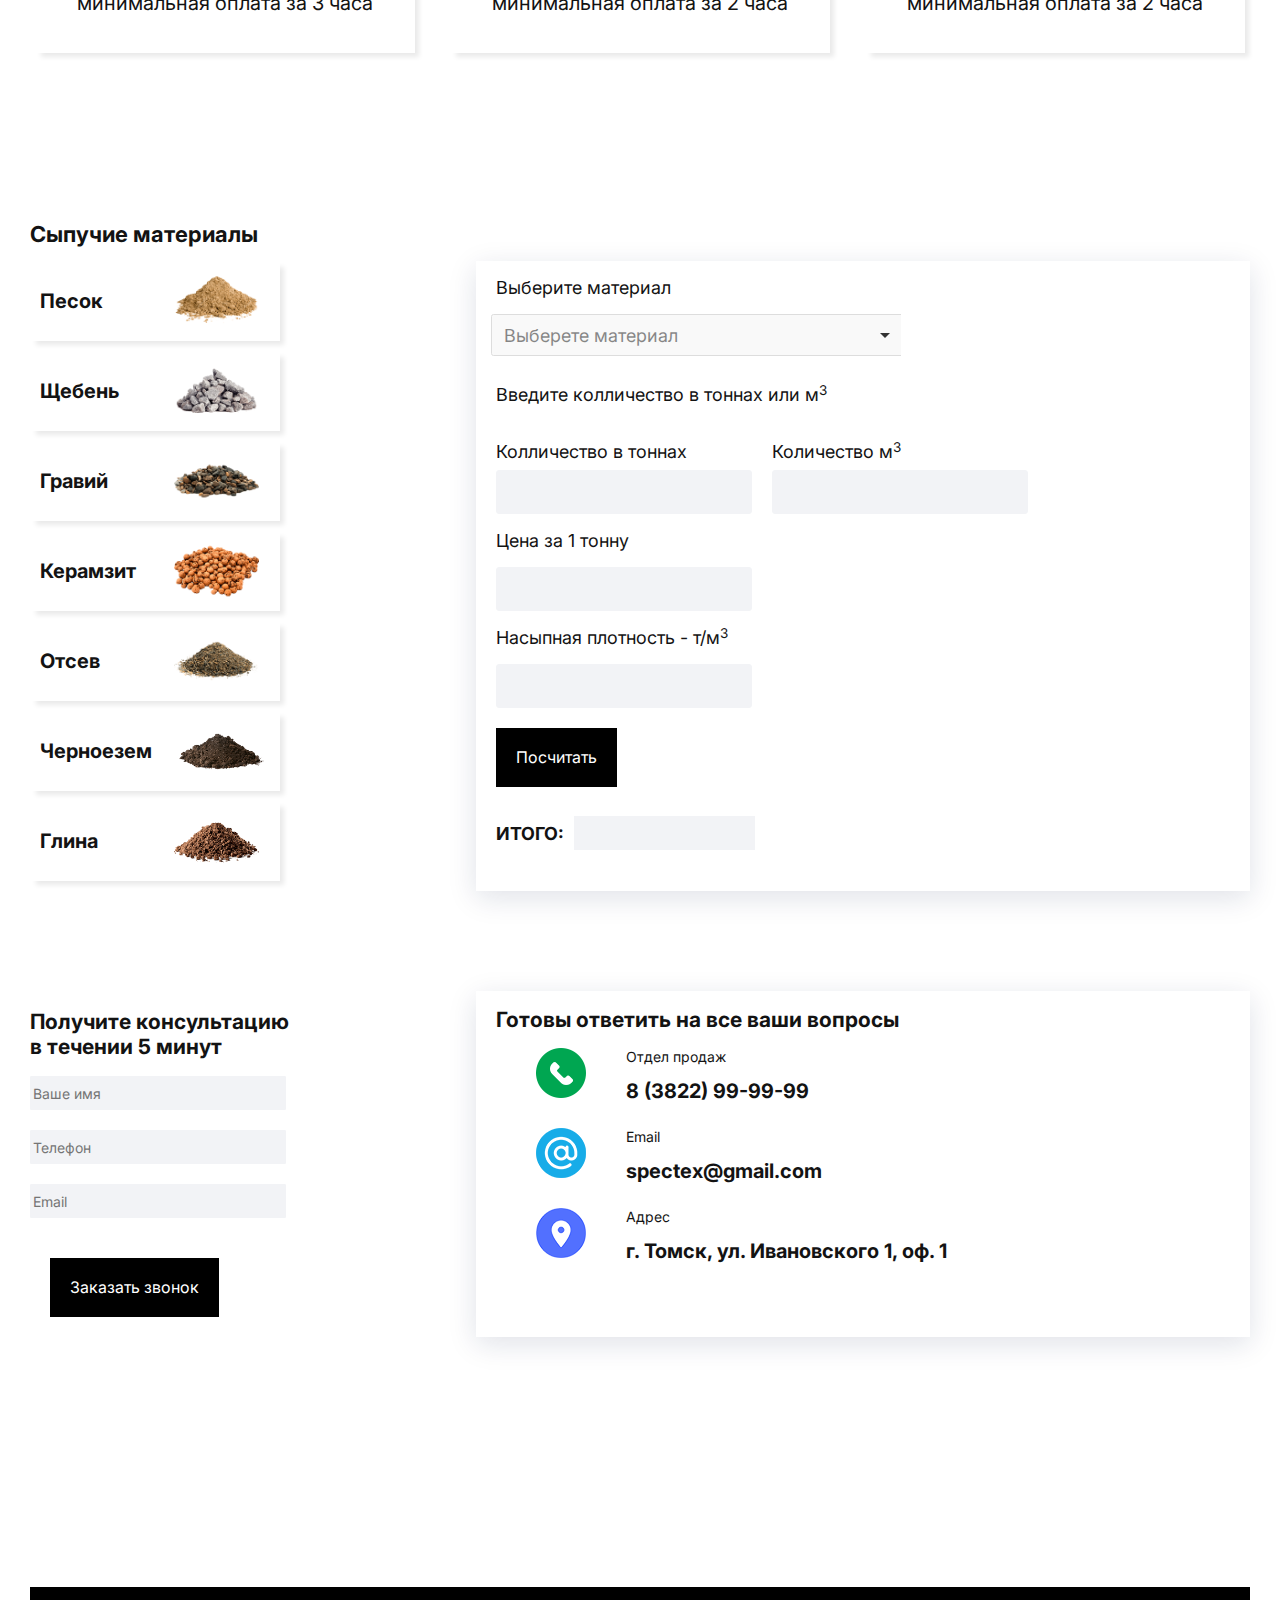
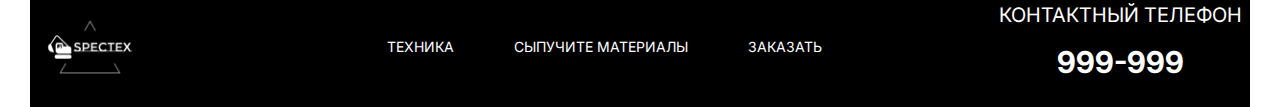
==== commit 6e2c563c: "commit #6" ====
--- a/index.html
+++ b/index.html
@@ -17,7 +17,6 @@
 <body>
 <div class="wrapper">
 
-
 <header class="header open">
     <div class="container">
         <div class="header__inner">
@@ -317,8 +316,8 @@
 
 <section class="order" id="order">
     <div class="container">
-        <div class="materials__flexbox">
-            <div class="materials__flexbox-left">
+        <div class="materials__flexbox order__flexbox">
+            <div class="materials__flexbox-left order__flexbox-left ">
                 <h2>Получите консультацию <br> в течении 5 минут</h2>
                 <form onsubmit="return false">
                     <div class="form-item">
@@ -333,7 +332,7 @@
                     <button class="send__btn">Заказать звонок</button>
                 </form>
             </div>
-            <div class="materials__flexbox-right">
+            <div class="materials__flexbox-right order__flexbox-right">
                 <div class="content">
                     <h2 class="materials__flexbox-header">Готовы ответить на все ваши вопросы</h2>
                     <ul>
--- a/css/style.css
+++ b/css/style.css
@@ -1,3 +1,4 @@
+/* Normalize */
 html {
     height: 100%;
     background-color: #fff;
@@ -8,16 +9,13 @@
     margin: 0;
     list-style: none;
 }
-
 li {
     padding-left: 0;
 }
-
 a {
     text-decoration: none;
     color: inherit;
 }
-
 body {
     height: 100%;
     font-family: 'Inter', sans-serif;
@@ -27,11 +25,7 @@
     color: #131313;
 }
 
-/*.wrapper {*/
-/*    min-height: 100%;*/
-/*    display: flex;*/
-/*    flex-direction: column;*/
-/*}*/
+
 .wrapper {
     overflow: hidden;
     width: 100%;
@@ -44,6 +38,7 @@
     margin: 0 auto;
 }
 
+/*  Header */
 .header {
     display: flex;
     width: 100%;
@@ -53,20 +48,17 @@
     z-index: 3;
     box-shadow: 0 4px 21px -1px rgba(34, 60, 80, 0.13);;
 }
-
 .header__inner {
     display: flex;
     max-width: 1220px;
     align-items: center;
     justify-content: space-between;
 }
-
 .header__logo_top {
     display: block;
     left: 0;
     width: 100px;
 }
-
 .header__burger-btn {
     position: relative;
     min-width: 40px;
@@ -78,7 +70,6 @@
     z-index: 2;
     cursor: pointer;
 }
-
 .header__burger-btn span {
     display: block;
     position: absolute;
@@ -89,31 +80,26 @@
     transition: background-color .5s, opacity .25s, transform .5s;
     will-change: transform;
 }
-
 .header__burger-btn span:nth-child(1) {
     transform: translateY(-10px);
 }
-
 .header__burger-btn span:nth-child(2) {}
-
 .header__burger-btn span:nth-child(3) {
     transform: translateY(10px);
 }
 
 /*Крестик*/
-
 .header.open .header__burger-btn span:nth-child(1) {
     transform: translateY(0) rotate(45deg);
 }
-
 .header.open .header__burger-btn span:nth-child(2) {
     opacity: 0;
 }
-
 .header.open .header__burger-btn span:nth-child(3) {
     transform: translateY(0) rotate(-45deg);
 }
 
+/* Верхнее меню */
 .menu__list {
     display: flex;
     margin: 0 auto;
@@ -121,44 +107,35 @@
     align-items: center;
     list-style-type: none;
 }
-
 .menu__item + .menu__item {
     padding: 0;
 }
-
 .menu__link {
     text-transform: uppercase;
     padding: 20px 20px;
     transition: all .3s;
 }
-
 .menu__link:hover {
     background-color: #131313;
     color: white;
 }
 
+/* Первый экран */
 .machinery,
 .discription,
 .order {
     padding: 100px 0 150px;
 }
-
-.footer {
-    padding-top: 100px;
-}
-
 .discription__inner {
     display: flex;
     justify-content: space-between;
     padding: 10px;
 }
-
 .discription__colum-slider {
     flex-basis: 630px;
     margin-left: 30px;
     max-width: 610px;
 }
-
 .discription__title {
     display: flex;
     line-height: 72px;
@@ -166,7 +143,6 @@
     font-size: 60px;
     margin: 10px 0 5px;
 }
-
 .discription__subtitle {
     margin: 0 0 50px;
     font-weight: 400;
@@ -181,7 +157,6 @@
     width: inherit;
     margin: 0;
 }
-
 .discription__link {
     display: inline-block;
     margin-top: 30px;
@@ -195,25 +170,20 @@
     letter-spacing: 1em;
     text-align: center;
 }
-
 .discription__link a {
     display: inline-block;
     margin-left: 50px;
 }
-
 .discription__slider .slick-dots {
     right: 0;
     top: 50px;
 }
-
 .slick-dots {
     position: absolute;
 }
-
 .slick-dots + li {
     padding-top: 10px;
 }
-
 .slick-dots button {
     margin-top: 8px;
     font-size: 0;
@@ -226,18 +196,15 @@
     cursor: pointer;
     transition: all 2s;
 }
-
 .slick-dots button:hover,
 .slick-active button {
     background-color: #ff4040;
 }
-
 .discription__list {
     margin-top: 25px;
     display: flex;
     justify-content: space-around;
 }
-
 .discription__list-item {
     margin-top: 15px;
     font-weight: 700;
@@ -246,13 +213,13 @@
     text-align: center;
 }
 
+/* Machinery section*/
 .container__flexbox {
     display: flex;
     flex-wrap: wrap;
     justify-content: space-between;
     align-items: center;
 }
-
 .machinery__inner {
     margin: 5px;
     display: block;
@@ -262,18 +229,16 @@
     align-items: center;
     box-shadow: 5px 5px 5px -1px #EAEAEA;
 }
-
 .machinery__img-flexbox {
     display: flex;
     justify-content: center;
 }
-
 .machinery__img {
+    display: flex;
     justify-content: space-between;
     max-height: 170px;
     align-items: center;
 }
-
 .machinery__item-title {
     margin: 15px;
     width: inherit;
@@ -282,43 +247,38 @@
     font-size: 25px;
     text-align: center;
 }
-
 .machinery__item-flexbox {
     display: flex;
     justify-content: center;
     align-items: flex-end;
 }
-
 .machinery__item-text {
     width: inherit;
     text-align: center;
     justify-content: center;
     font-size: 20px;
     font-weight: 400;
-    line-height: 1.2;
-}
-
+    line-height: 1.1;
+}
+
+/* Materials section */
 .materials__header {
     font-size: 22px;
     font-weight: 700;
 }
-
 .materials__flexbox {
     display: flex;
     justify-content: space-between;
 }
-
 .materials__flexbox-left {
     display: flex;
     width: 500px;
     flex-wrap: nowrap;
     flex-direction: column;
 }
-
 .materials__flexbox-left h2 {
     line-height: 25px;
 }
-
 .materials__inner {
     display: flex;
     height: 80px;
@@ -328,7 +288,6 @@
     align-items: center;
     box-shadow: 5px 5px 5px -1px #EAEAEA;
 }
-
 .materials__title {
     display: flex;
     font-size: 20px;
@@ -336,13 +295,11 @@
     padding: 10px;
     width: 80%;
 }
-
 .materials__img-flexbox {
     display: flex;
     width: inherit;
     justify-content: center;
 }
-
 .materials__img {
     display: flex;
     max-width: 85px;
@@ -356,17 +313,14 @@
     max-width: 910px;
     box-shadow: 0 7px 27px 0 rgba(12, 33, 76, 0.13);
 }
-
 .materials__flexbox-right p {
     margin-left: 20px;
     font-size: 18px;
 }
-
 .choices {
     margin-left: 15px;
     width: 410px;
 }
-
 .choices__inner {
     margin: 0 auto;
     text-align: start;
@@ -374,39 +328,20 @@
     width: 400px;
     min-height: auto;
 }
-
 .choices__heading {
     font-size: 18px;
     font-weight: 700;
 }
-
 .measurement_method {
     display: flex;
 }
-
 .quantity p {
     margin-top: 30px;
     margin-bottom: 10px;
 }
-
-.js-output {
-    color: black;
-    width: 175px;
-    height: 30px;
-    margin-left: 10px;
-    text-align: center;
-    align-items: center;
-    justify-content: space-between;
-    font-size: 25px;
-    font-weight: 700;
-    border: 1px solid #f2f3f6;
-    background-color: #f2f3f6;
-}
-
 .characteristic {
     display: block;
 }
-
 .density,
 .prise,
 .quantity-value {
@@ -418,7 +353,6 @@
     font-size: 18px;
     background-color: #f2f3f6;
 }
-
 .input__field {
     display: block;
     width: 300px;
@@ -427,7 +361,6 @@
     margin-bottom: 5px;
     font-size: 20px;
 }
-
 .js-btn-result,
 .send__btn {
     margin: 20px;
@@ -439,7 +372,6 @@
     cursor: pointer;
     transition: background-color .2s;
 }
-
 .output {
     display: flex;
     margin-bottom: 20px;
@@ -448,7 +380,21 @@
     font-weight: 700;
     align-items: center;
 }
-
+.js-output {
+    color: black;
+    width: 175px;
+    height: 30px;
+    margin-left: 10px;
+    text-align: center;
+    align-items: center;
+    justify-content: space-between;
+    font-size: 25px;
+    font-weight: 700;
+    border: 1px solid #f2f3f6;
+    background-color: #f2f3f6;
+}
+
+/* Order section */
 .form-item-input {
     width: 250px;
     height: 30px;
@@ -457,22 +403,18 @@
     border: 1px solid #f2f3f6;
     background-color: #f2f3f6;
 }
-
 li {
     display: flex;
     margin: 20px 20px 30px;
     align-items: center;
 }
-
 .content h2 {
     margin-top: 20px;
     margin-left: 20px;
 }
-
 .content span {
     margin-left: 40px;
 }
-
 .phone,
 .email,
 .addres {
@@ -481,55 +423,16 @@
     font-size: 20px;
     font-weight: 700;
 }
-
 .text {
     display: inline;
     height: 50px;
     align-items: center;
 }
-
-.footer__inner {
-    display: flex;
-    height: 120px;
-    background-color: black;
-    justify-content: space-between;
-    color: white;
-    text-transform: uppercase;
-}
-
-.footer__menu {
-    display: flex;
-    width: 700px;
-    justify-content: center;
-    align-items: center;
-}
-
-.footer__img {
-    width: 120px;
-}
-
-.footer__menu-item {
-    justify-content: center;
-    margin-left: 60px;
-    color: white;
-}
-
-.footer__phone {
-    margin-right: 8px;
-    text-align: center;
-    font-size: 20px;
-    align-items: center;
-}
-
-.footer__phone-number {
-    font-weight: bold;
-    font-size: 30px;
-}
-
 .input__field._error {
     box-shadow: 0 0 15px red;
 }
 
+/* Адаптив */
 @media (max-width: 1220px) {
     .discription__inner {
         padding: calc(10px + (50 - 10) * ((100vw - 320px) / (1220 - 320)));
@@ -556,10 +459,10 @@
         font-size: calc(18px + (32 - 20) * ((100vw - 320px) / (1220 - 320)));
     }
     .machinery__img {
-        max-width: 300px;
-    }
-}
-
+        max-width: 280px;
+    }
+}
+/* Мобильный адаптив */
 @media (max-width: 750px) {
     .header__menu {
         position: absolute;
@@ -579,7 +482,6 @@
     }
     .menu__list {
         display: block;
-
     }
     .menu__item .menu__link {
         display: block;
@@ -595,12 +497,10 @@
         justify-items: right;
         margin-left: 50%;
     }
-
     .header.open .header__menu {
         transform: translateX(-100%);
         visibility: visible;
     }
-
     .discription {
         padding: 10px;
     }
@@ -609,24 +509,17 @@
         padding: 10px;
     }
 
-
-
-
-
-
-
-
-
-
+    /* Адаптив materials section */
     .materials__flexbox {
         display: flex;
         padding: 0;
     }
+
     .materials__flexbox-left {
         display: none;
     }
 
-
+    /* Мобильный адаптив калькулятора */
     .materials__flexbox-right {
         display: flex;
         flex-wrap: wrap;
@@ -641,11 +534,9 @@
         flex-direction: column;
         margin: 0;
     }
-
     .choices {
         width: 290px;
     }
-
     .choices__inner {
         min-width: 290px;
     }
@@ -660,6 +551,7 @@
     }
     .quantity__title {
         margin: 0;
+        line-height: 1.2;
     }
     .measurement_method {
         display: block;
@@ -667,14 +559,80 @@
         margin: 0;
         padding-bottom: 40px;
     }
-    .quantity-value {
-        padding-bottom: 20px;
-    }
-
     input {
         width: 80% !important;
-    }
-
-}
-
-
+        /*height: 200px;*/
+    }
+    .output {
+        width: 250px;
+    }
+
+
+    /* Мобильный адаптив order section */
+    .order {
+        display: flex;
+    }
+    .order__flexbox {
+        display: flex;
+        flex-wrap: wrap;
+    }
+    .order__flexbox-left {
+        display: flex;
+    }
+    .form-item-input {
+        margin-left: 20px;
+        border: 1px solid #f2f3f6;
+        border-radius: 3px;
+        width: 250px;
+        height: 40px;
+        font-size: 18px;
+        background-color: #f2f3f6;
+    }
+
+    .order__flexbox-right {
+        display: flex;
+        width: auto;
+        background-color: red;
+    }
+    .content {
+
+    }
+}
+
+
+/* Footer */
+.footer {
+    padding-top: 100px;
+}
+.footer__inner {
+    display: flex;
+    height: 120px;
+    background-color: black;
+    justify-content: space-between;
+    color: white;
+    text-transform: uppercase;
+}
+.footer__menu {
+    display: flex;
+    width: 700px;
+    justify-content: center;
+    align-items: center;
+}
+.footer__img {
+    width: 120px;
+}
+.footer__menu-item {
+    justify-content: center;
+    margin-left: 60px;
+    color: white;
+}
+.footer__phone {
+    margin-right: 8px;
+    text-align: center;
+    font-size: 20px;
+    align-items: center;
+}
+.footer__phone-number {
+    font-weight: bold;
+    font-size: 30px;
+}
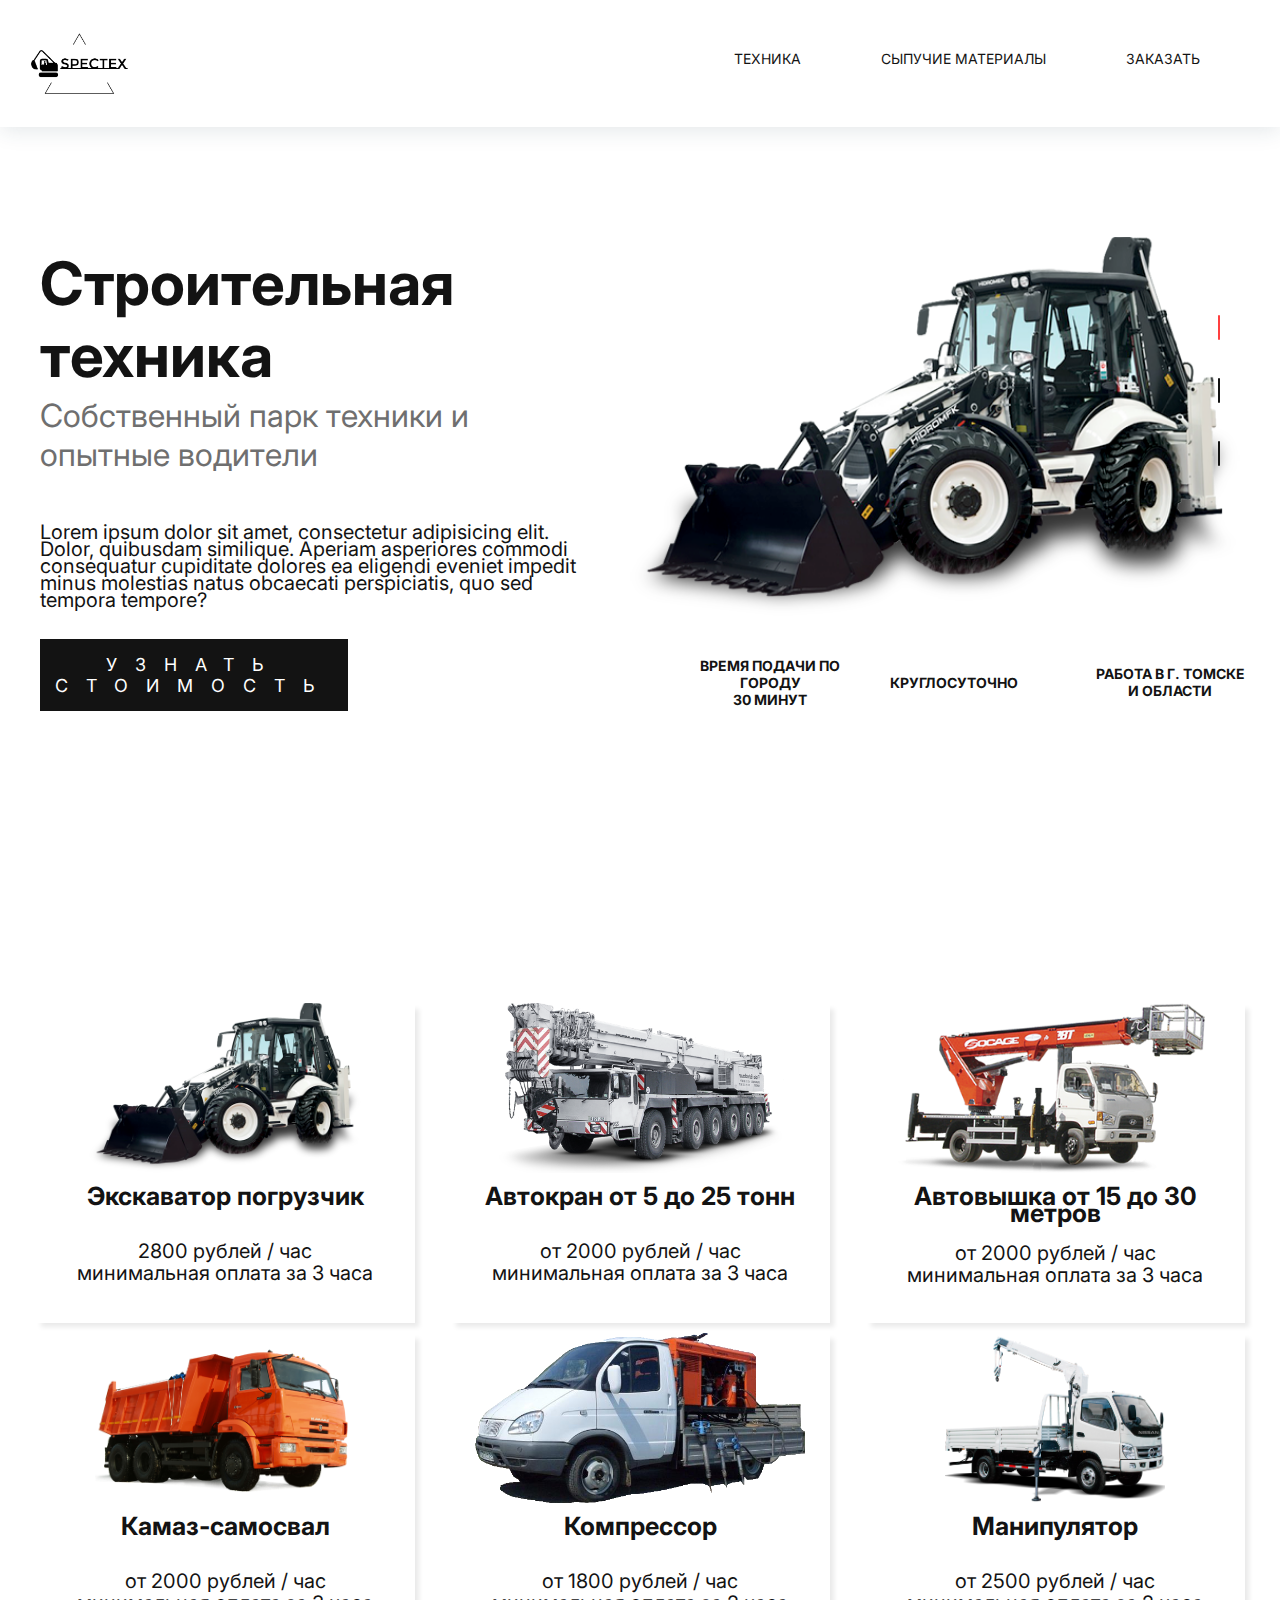
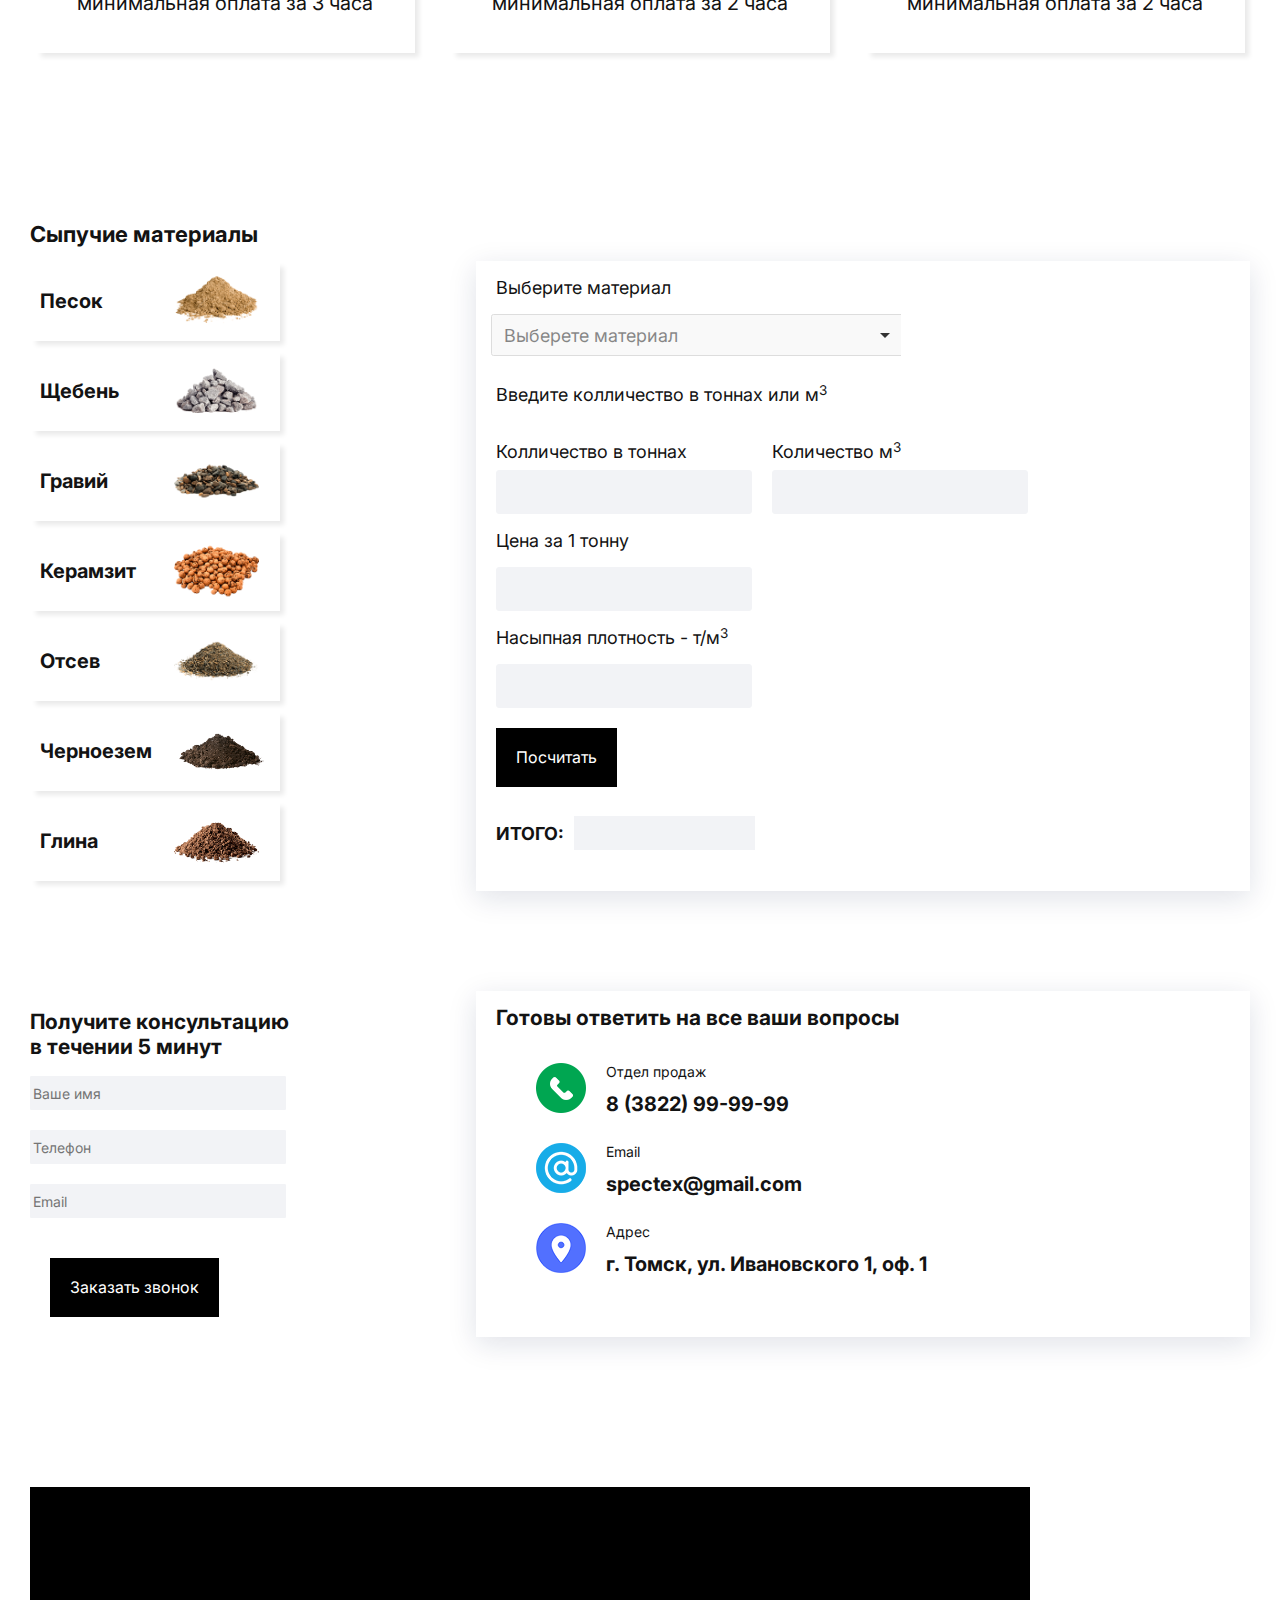
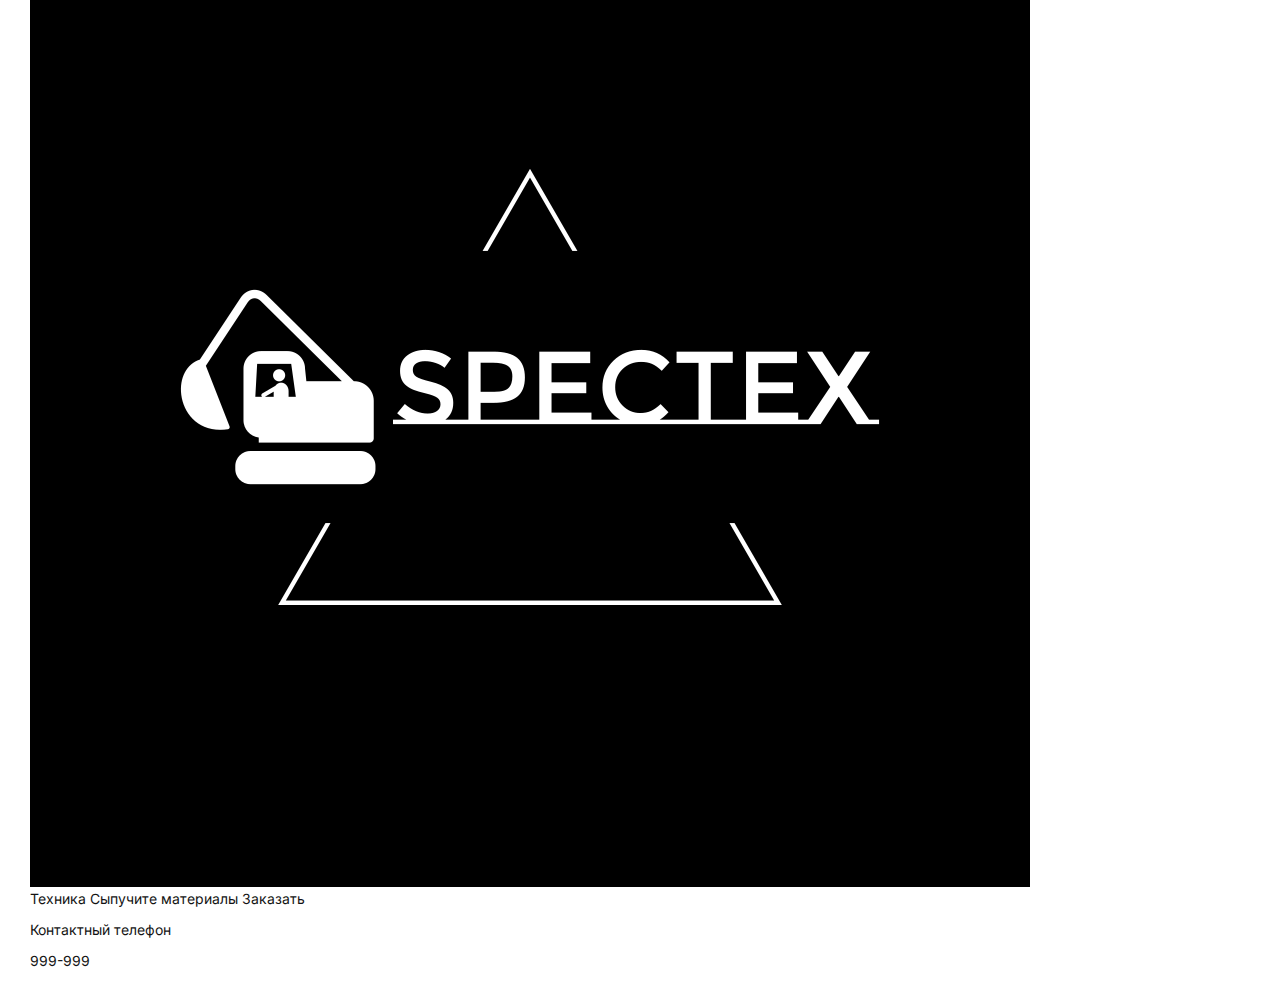
==== commit e451489c: "footer is done" ====
--- a/index.html
+++ b/index.html
@@ -332,9 +332,8 @@
                     <button class="send__btn">Заказать звонок</button>
                 </form>
             </div>
-            <div class="materials__flexbox-right order__flexbox-right">
-                <div class="content">
-                    <h2 class="materials__flexbox-header">Готовы ответить на все ваши вопросы</h2>
+            <div class="order__flexbox-right">
+                    <h2 class="order__flexbox-header">Готовы ответить на все ваши вопросы</h2>
                     <ul>
                         <li>
                             <img src="img/contacts-1.png" alt="#">
@@ -364,7 +363,6 @@
                             </div>
                         </li>
                     </ul>
-                </div>
             </div>
         </div>
 
--- a/css/style.css
+++ b/css/style.css
@@ -395,6 +395,17 @@
 }
 
 /* Order section */
+.order__flexbox-right {
+    display: flex;
+    flex-direction: column;
+    flex-basis: 930px;
+    margin-left: 30px;
+    max-width: 910px;
+    box-shadow: 0 7px 27px 0 rgba(12, 33, 76, 0.13);
+}
+.order__flexbox-header {
+    margin-left: 20px;
+}
 .form-item-input {
     width: 250px;
     height: 30px;
@@ -419,14 +430,17 @@
 .email,
 .addres {
     display: block;
+    font-size: 20px;
+    font-weight: 700;
+    line-height: 1;
+
+}
+.text {
+    display: flex;
+    flex-direction: column;
     margin-left: 20px;
-    font-size: 20px;
-    font-weight: 700;
-}
-.text {
-    display: inline;
     height: 50px;
-    align-items: center;
+    align-items: start;
 }
 .input__field._error {
     box-shadow: 0 0 15px red;
@@ -456,10 +470,48 @@
         line-height: 25px;
     }
     .machinery__item-text {
-        font-size: calc(18px + (32 - 20) * ((100vw - 320px) / (1220 - 320)));
+        font-size: calc(17px + (13 - 10) * ((100vw - 320px) / (1220 - 320)));
     }
     .machinery__img {
         max-width: 280px;
+    }
+
+    /* Footer */
+    .footer {
+        padding-top: 100px;
+    }
+    .footer__inner {
+        display: flex;
+        height: 120px;
+        background-color: black;
+        justify-content: space-between;
+        color: white;
+        text-transform: uppercase;
+    }
+    .footer__menu {
+        display: flex;
+        flex-wrap: wrap;
+        width: 700px;
+        justify-content: center;
+        align-items: center;
+    }
+    .footer__img {
+        width: 120px;
+    }
+    .footer__menu-item {
+        justify-content: center;
+        margin-left: 20px;
+        color: white;
+    }
+    .footer__phone {
+        margin-right: 8px;
+        text-align: center;
+        font-size: 20px;
+        align-items: center;
+    }
+    .footer__phone-number {
+        font-weight: bold;
+        font-size: 30px;
     }
 }
 /* Мобильный адаптив */
@@ -579,6 +631,9 @@
     .order__flexbox-left {
         display: flex;
     }
+    .order__flexbox-left > h2 {
+        margin-left: 20px;
+    }
     .form-item-input {
         margin-left: 20px;
         border: 1px solid #f2f3f6;
@@ -591,48 +646,49 @@
 
     .order__flexbox-right {
         display: flex;
-        width: auto;
-        background-color: red;
-    }
-    .content {
-
-    }
-}
-
-
-/* Footer */
-.footer {
-    padding-top: 100px;
-}
-.footer__inner {
-    display: flex;
-    height: 120px;
-    background-color: black;
-    justify-content: space-between;
-    color: white;
-    text-transform: uppercase;
-}
-.footer__menu {
-    display: flex;
-    width: 700px;
-    justify-content: center;
-    align-items: center;
-}
-.footer__img {
-    width: 120px;
-}
-.footer__menu-item {
-    justify-content: center;
-    margin-left: 60px;
-    color: white;
-}
-.footer__phone {
-    margin-right: 8px;
-    text-align: center;
-    font-size: 20px;
-    align-items: center;
-}
-.footer__phone-number {
-    font-weight: bold;
-    font-size: 30px;
-}
+        flex-direction: column;
+        margin: 0 auto;
+        height: 350px;
+    }
+    .order__flexbox-right > h2 {
+        width: 300px;
+        margin-left: 10px;
+        line-height: 1;
+    }
+    .order__flexbox-right > ul {
+        margin-left: 5px;
+        padding: 0;
+    }
+
+    /* Мобильный футер */
+    .container {
+        padding: 0;
+        max-width: 100%;
+    }
+    .footer__inner {
+
+    }
+    .footer__img {
+        visibility: hidden;
+        display: none;
+    }
+    .footer__menu {
+        flex-wrap: wrap;
+        flex-direction: column;
+        justify-content: space-between;
+    }
+    .footer__menu-item {
+        display: flex;
+        justify-content: space-between;
+        margin: 11px 10px;
+    }
+    .footer__phone {
+        visibility: hidden;
+        display: none;
+    }
+
+}
+
+
+
+
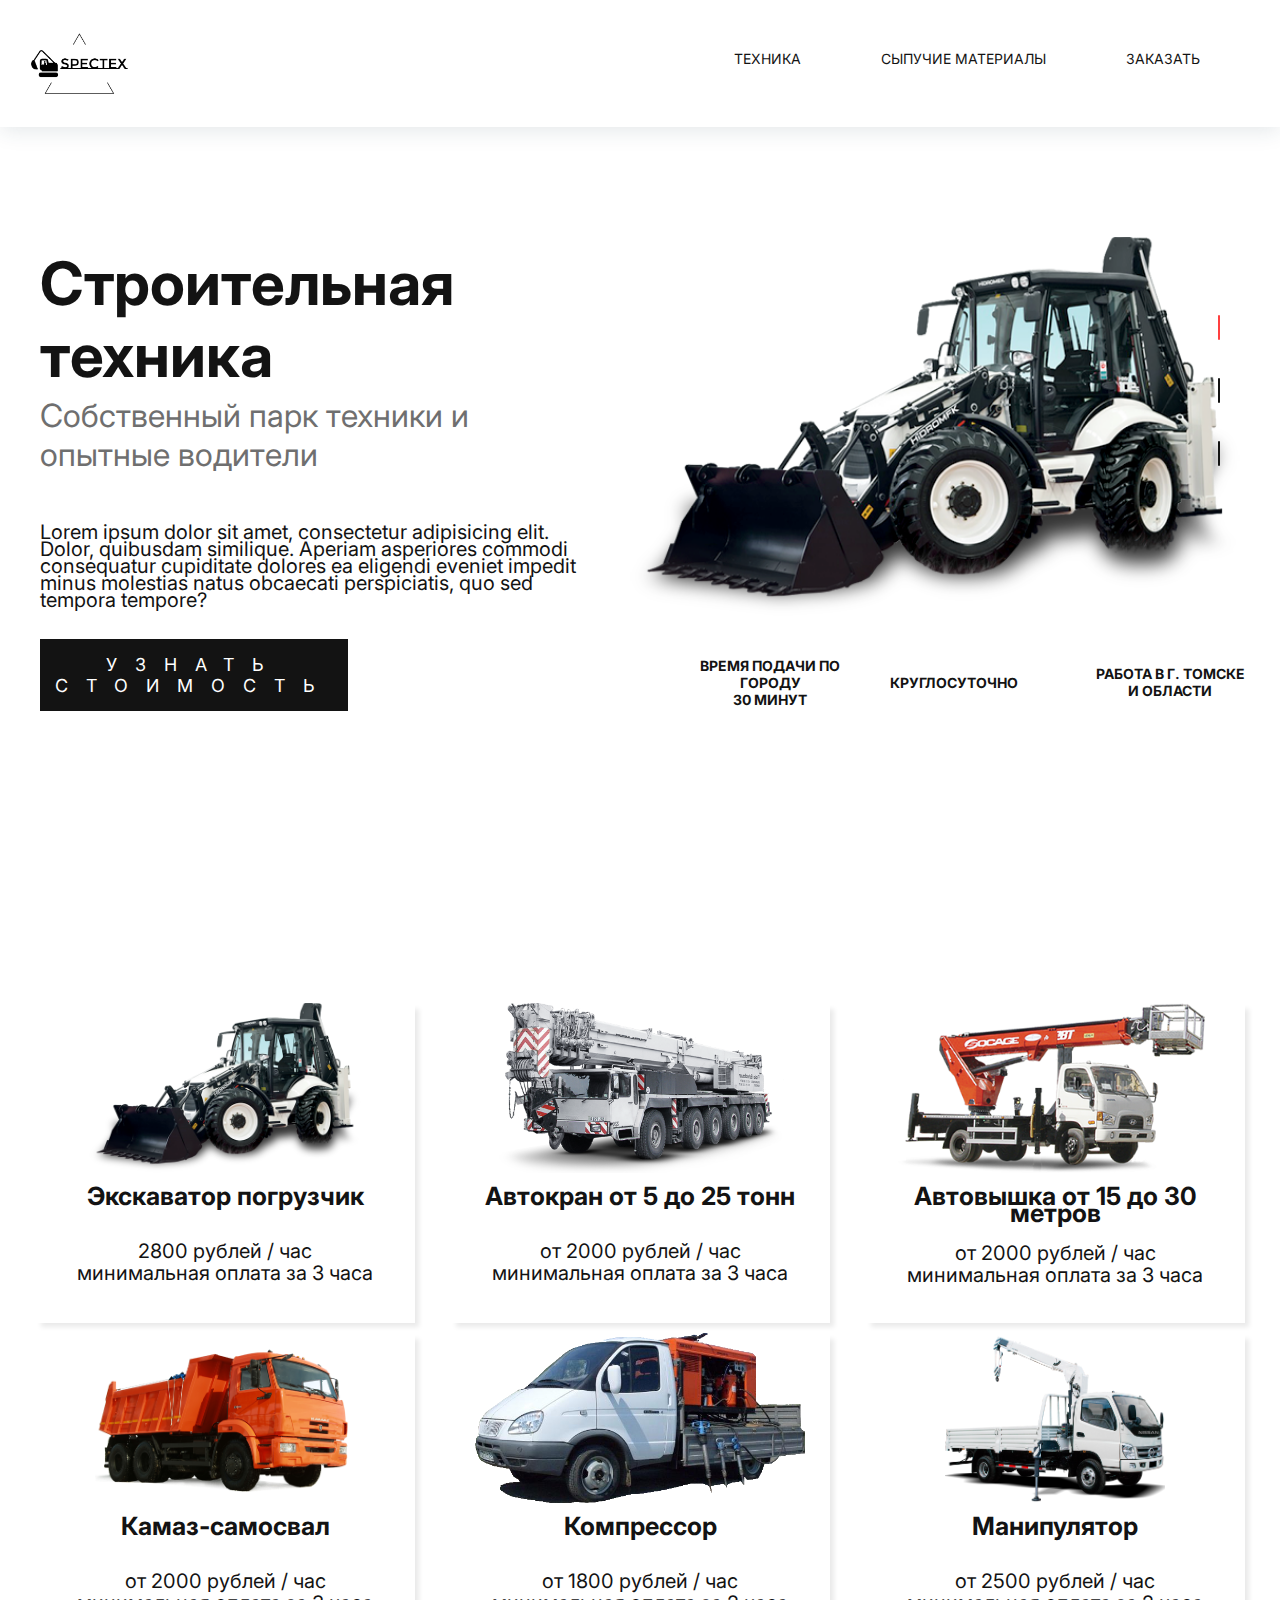
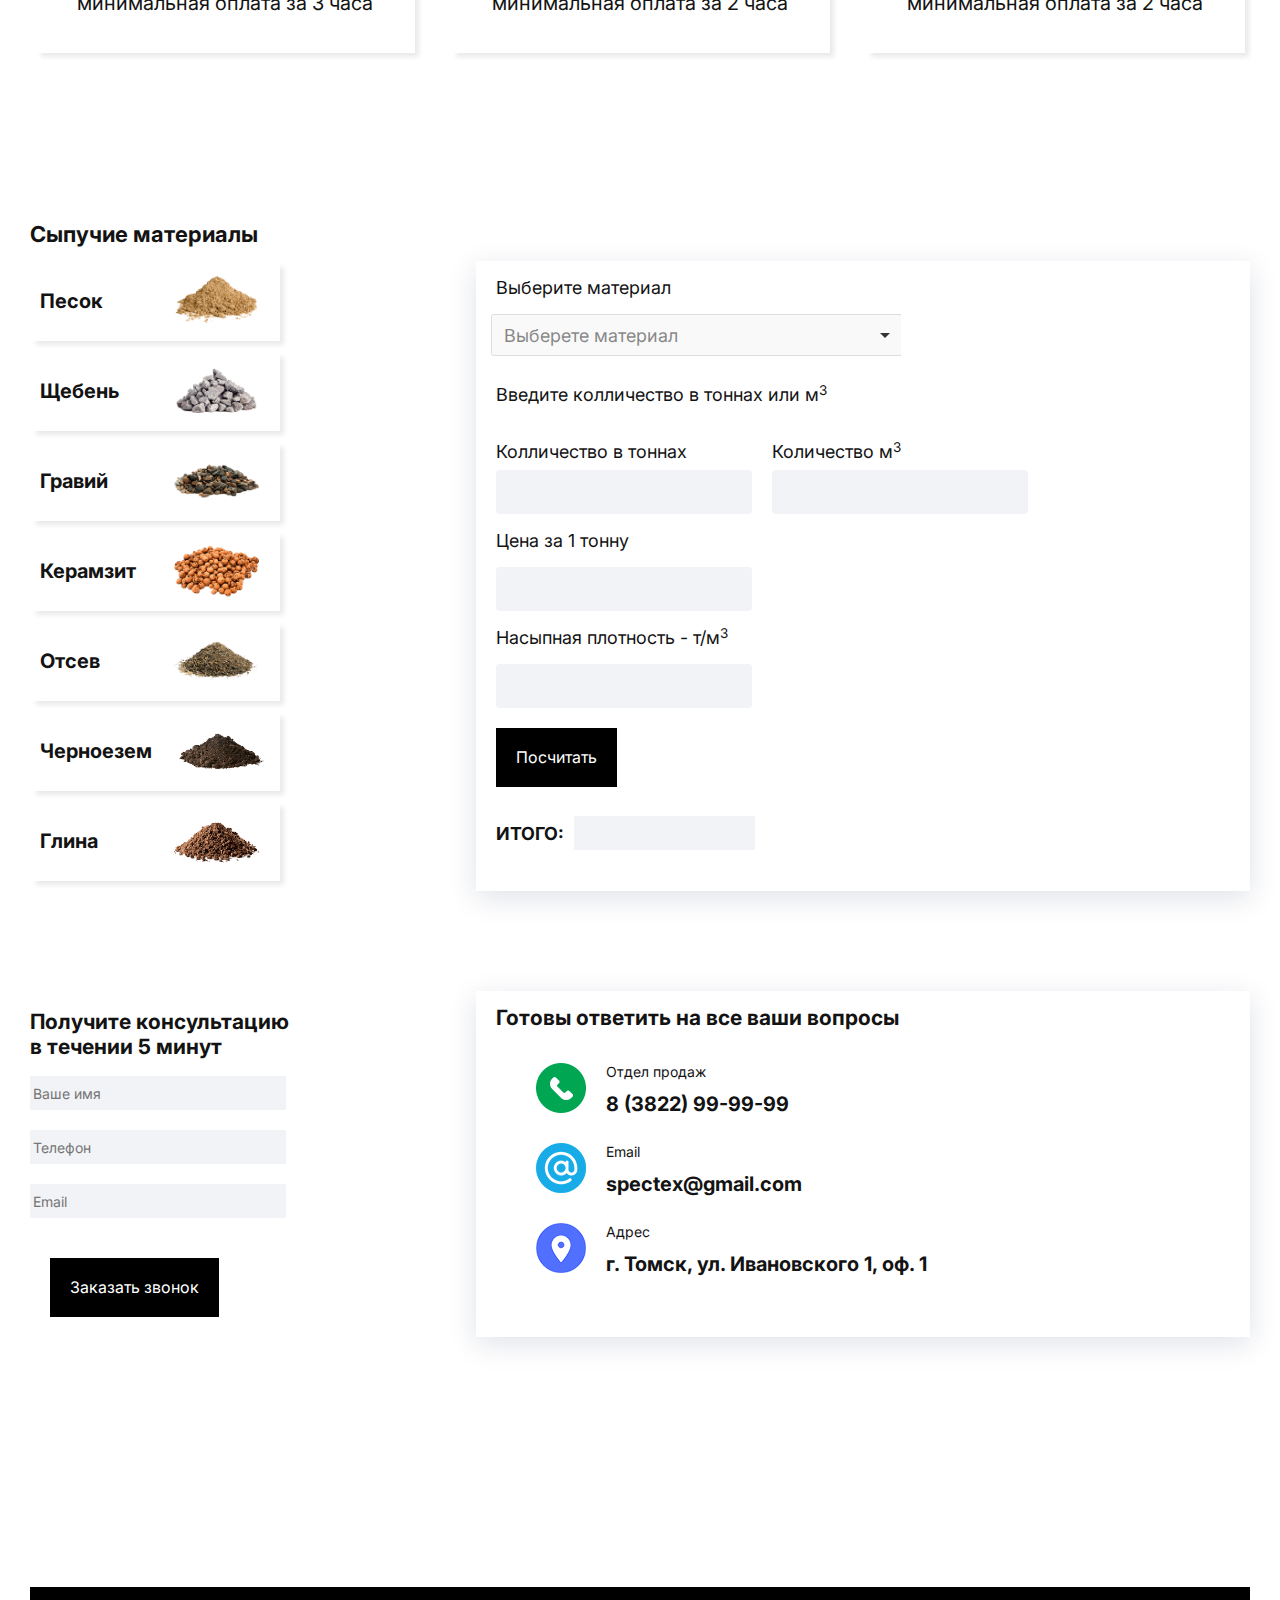
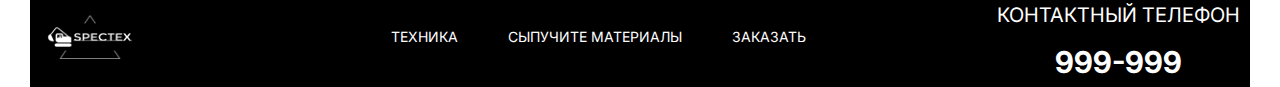
==== commit 6bcc1717: "done" ====
--- a/index.html
+++ b/index.html
@@ -386,9 +386,9 @@
     </div>
 </footer>
 
-    <script src="js/index.js"></script>
-    <script src="https://ajax.googleapis.com/ajax/libs/jquery/3.6.4/jquery.min.js"></script>
-    <script src="js/slick.min.js"></script>
+<script src="js/index.js"></script>
+<script src="https://ajax.googleapis.com/ajax/libs/jquery/3.6.4/jquery.min.js"></script>
+<script src="js/slick.min.js"></script>
 <script src="js/choices.min.js"></script>
 <script src="js/select-costomer.js"></script>
 <script src="js/main.js"></script>
--- a/css/style.css
+++ b/css/style.css
@@ -442,8 +442,44 @@
     height: 50px;
     align-items: start;
 }
-.input__field._error {
-    box-shadow: 0 0 15px red;
+
+/* Footer */
+.footer {
+    display: flex;
+    padding-top: 100px;
+}
+.footer__inner {
+    display: flex;
+    height: 100px;
+    background-color: black;
+    justify-content: space-between;
+    color: white;
+    text-transform: uppercase;
+}
+.footer__menu {
+    display: flex;
+    flex-wrap: wrap;
+    width: 700px;
+    justify-content: center;
+    align-items: center;
+}
+.footer__img {
+    width: 120px;
+}
+.footer__menu-item {
+    justify-content: center;
+    margin-left: 50px;
+    color: white;
+}
+.footer__phone {
+    margin-right: 10px;
+    text-align: center;
+    font-size: 20px;
+    align-items: center;
+}
+.footer__phone-number {
+    font-weight: bold;
+    font-size: 30px;
 }
 
 /* Адаптив */
@@ -474,44 +510,6 @@
     }
     .machinery__img {
         max-width: 280px;
-    }
-
-    /* Footer */
-    .footer {
-        padding-top: 100px;
-    }
-    .footer__inner {
-        display: flex;
-        height: 120px;
-        background-color: black;
-        justify-content: space-between;
-        color: white;
-        text-transform: uppercase;
-    }
-    .footer__menu {
-        display: flex;
-        flex-wrap: wrap;
-        width: 700px;
-        justify-content: center;
-        align-items: center;
-    }
-    .footer__img {
-        width: 120px;
-    }
-    .footer__menu-item {
-        justify-content: center;
-        margin-left: 20px;
-        color: white;
-    }
-    .footer__phone {
-        margin-right: 8px;
-        text-align: center;
-        font-size: 20px;
-        align-items: center;
-    }
-    .footer__phone-number {
-        font-weight: bold;
-        font-size: 30px;
     }
 }
 /* Мобильный адаптив */
@@ -679,16 +677,15 @@
     }
     .footer__menu-item {
         display: flex;
-        justify-content: space-between;
-        margin: 11px 10px;
+        justify-content: space-around;
+        margin: 5px 30px;
     }
     .footer__phone {
         visibility: hidden;
         display: none;
     }
-
-}
-
-
-
-
+}
+
+
+
+
